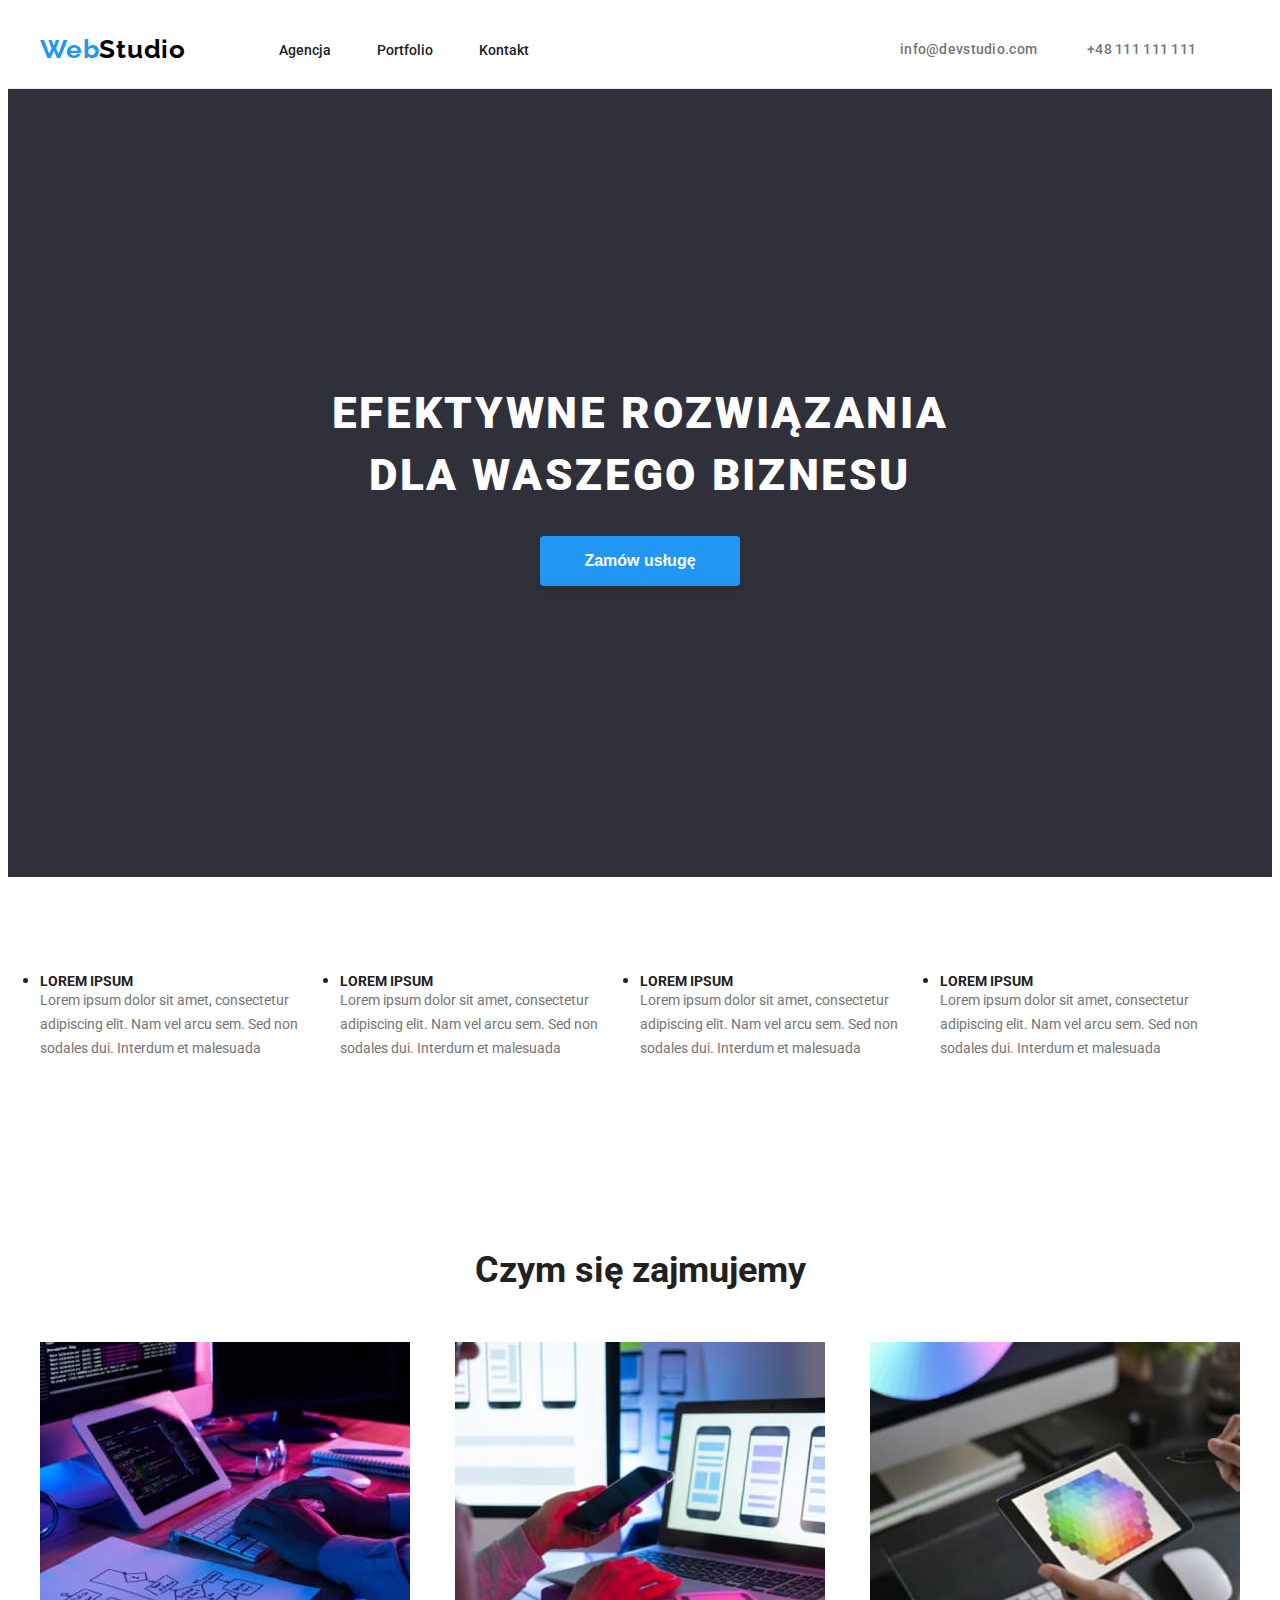
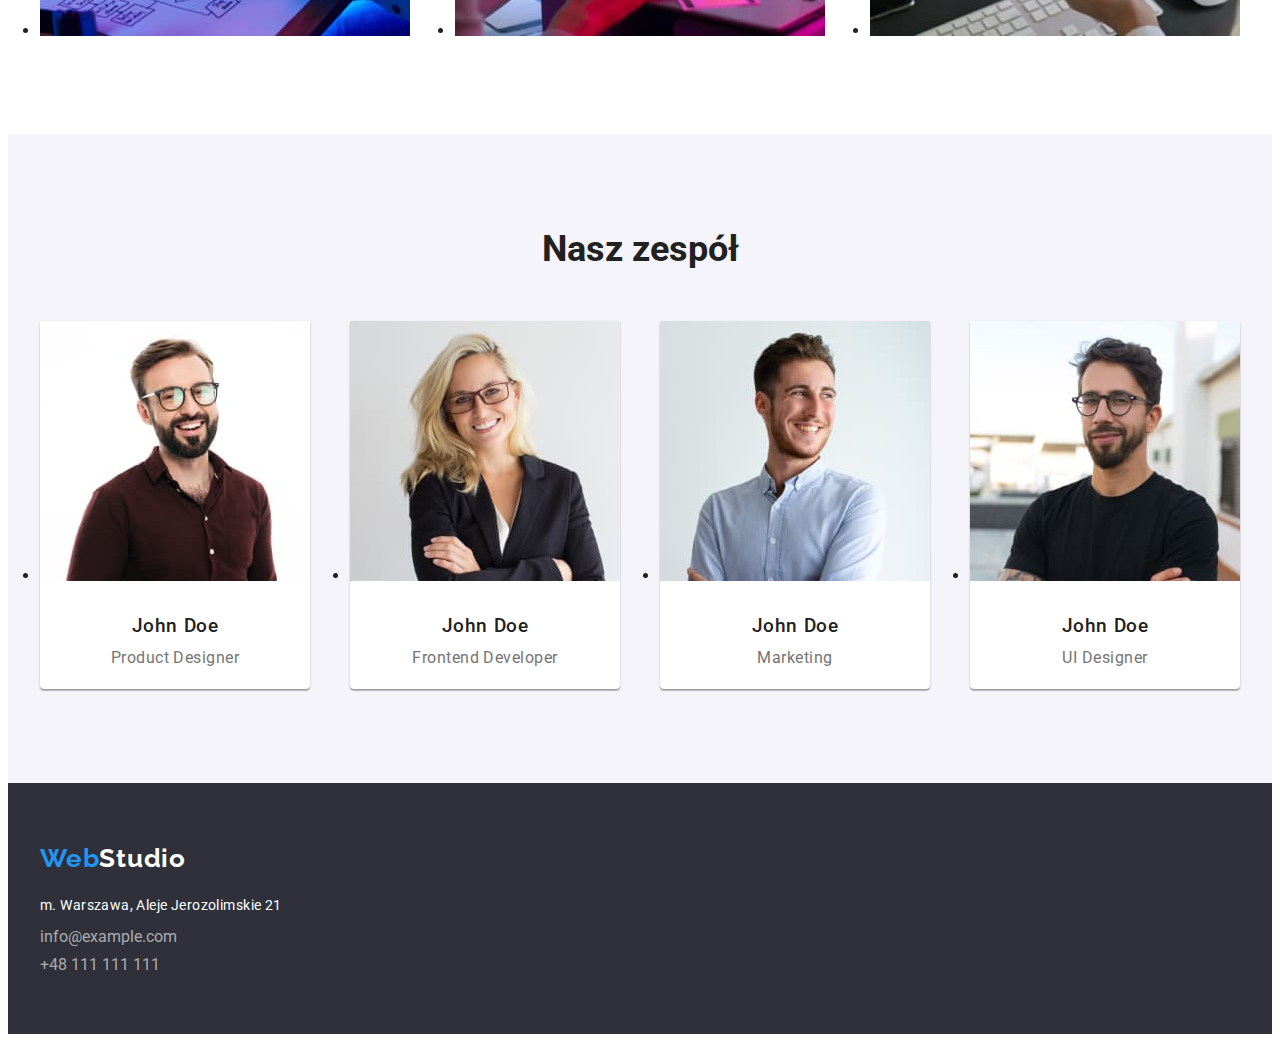
==== index.html @ feeacff3 "Changed class address in footer" ====
<!DOCTYPE html>
<html lang="pl">
  <head>
    <meta charset="utf-8" />
    <title>WebStudio</title>
    <link rel="stylesheet" href="./css/styles.css" type="text/css" />
    <link rel="preconnect" href="https://fonts.googleapis.com" />
    <link rel="preconnect" href="https://fonts.gstatic.com" crossorigin />
    <link
      href="https://fonts.googleapis.com/css2?family=Raleway:wght@700&family=Roboto:wght@400;500;700;900&display=swap"
      rel="stylesheet"
    />
    <link rel="stylesheet" href="node_modules/modern-normalize/modern-normalize.css">
  </head>
  <body>
    <header class="header">
      <div class="container">
        <nav class="nav">
          <a class="logo" href="index.html" title="Strona główna"
            ><span class="logo-color">Web</span>Studio</a
          >
          <ul class="nav-list">
            <li>
              <a class="nav-link" href="index.html">Agencja</a>
            </li>
            <li>
              <a class="nav-link" href="portfolio.html">Portfolio</a>
            </li>
            <li>
              <a class="nav-link" href="#">Kontakt</a>
            </li>
          </ul>
        </nav>
        <a class="contact-link mail" href="mailto:info@devstudio.com"
          >info@devstudio.com</a
        >
        <a class="contact-link phone" href="tel:48111111111">+48 111 111 111</a>
      </div>
    </header>
    <main class="main">
      <section class="section top-background">
        <div class="container">
          <h1 class="top-title">EFEKTYWNE ROZWIĄZANIA<br>DLA WASZEGO BIZNESU</h1>
          <button type="button" class="top-button">Zamów usługę</button>
        </div>
      </section>
      <section class="section content-list">
        <div class="container">
          <ul class= "box">
            <li>
              <h3 class="content-title">lorem ipsum</h3>
              <p class="content-text">
                Lorem ipsum dolor sit amet, consectetur adipiscing elit. Nam vel
                arcu sem. Sed non sodales dui. Interdum et malesuada
              </p>
            </li>
            <li>
              <h3 class="content-title">lorem ipsum</h3>
              <p class="content-text">
                Lorem ipsum dolor sit amet, consectetur adipiscing elit. Nam vel
                arcu sem. Sed non sodales dui. Interdum et malesuada
              </p>
            </li>
            <li>
              <h3 class="content-title">lorem ipsum</h3>
              <p class="content-text">
                Lorem ipsum dolor sit amet, consectetur adipiscing elit. Nam vel
                arcu sem. Sed non sodales dui. Interdum et malesuada
              </p>
            </li>
            <li>
              <h3 class="content-title">lorem ipsum</h3>
              <p class="content-text">
                Lorem ipsum dolor sit amet, consectetur adipiscing elit. Nam vel
                arcu sem. Sed non sodales dui. Interdum et malesuada
              </p>
            </li>
          </ul>
        </div>
      </section>
      <section class="section">
        <div class="container">
          <h2 class="section-title">Czym się zajmujemy</h2>
          <ul class="box">
            <li>
              <img
                src="images/keyboard.jpg"
                alt="picture shows hands typing on a keyboard"
                width="370px"
                height="294px"
              />
            </li>
            <li>
              <img
                src="images/notebook.jpg"
                alt="picture shows hand holding a mobile phone over laptop keyborad"
                width="370px"
                height="294px"
              />
            </li>
            <li>
              <img
                src="images/tablet.jpg"
                alt="hand holding a tablet over computer keyboard"
                width="370px"
                height="294px"
              />
            </li>
          </ul>
        </div>
      </section>
      <section class="section team-background">
        <div class="container">
          <h2 class="section-title">Nasz zespół</h2>
          <ul class="box">
            <li class="team-card">
              <figure>
                <img
                  src="images/product-designer.jpg"
                  alt="man in red shirt with glasses"
                  width="270px"
                  height="260px"
                />
                <figcaption>
                  <h3 class="team-title">John Doe</h3>
                  <span class="team-text">Product Designer</span>
                </figcaption>
              </figure>
            </li>
            <li class="team-card">
              <figure>
                <img
                  src="images/frontened-developer.jpg"
                  alt="woman with long blond hair with glasses"
                  width="270px"
                  height="260px"
                />
                <figcaption>
                  <h3 class="team-title">John Doe</h3>
                  <span class="team-text">Frontend Developer</span>
                </figcaption>
              </figure>
            </li>
            <li class="team-card">
              <figure>
                <img
                  src="images/marketing-specialist.jpg"
                  alt="man in blue shirt with short brown hair"
                  width="270px"
                  height="260px"
                />
                <figcaption>
                  <h3 class="team-title">John Doe</h3>
                  <span class="team-text">Marketing</span>
                </figcaption>
              </figure>
            </li>
            <li class="team-card">
              <figure>
                <img
                  src="images/ui-designer.jpg"
                  alt="man in black shirt with glasses"
                  width="270px"
                  height="260px"
                />
                <figcaption>
                  <h3 class="team-title">John Doe</h3>
                  <span class="team-text">UI Designer</span>
                </figcaption>
              </figure>
            </li>
          </ul>
        </div>
      </section>
    </main>
    <footer class="footer">
      <div class="container">
        <a class="logo" href="index.html" title="Strona główna"
          ><span class="logo-color">Web</span>Studio</a
        > 
      </div>
      <div class="container">
        <address class="address">
          <span class="footer-address"
            >m. Warszawa, Aleje Jerozolimskie 21</span>
          <a class="address-link" href="mailto:info@example.com"
            >info@example.com</a
          >
          <a class="address-link" href="tel:48111111111">+48 111 111 111</a>
        </div>
        </address>
    </footer>
  </body>
</html>
---- css/styles.css ----
/* TAG SELECTORS STYLES RESET */

p,
ul,
h1,
h2,
h3,
ul,
figure {
  margin: 0;
  padding: 0;
  border: 0;
  outline: 0;
}

ul {
  margin-left: 0;
  margin-right: 0;
}

main {
  text-align: center;
}

/* GENERAL SETTINGS*/

.container {
  max-width: 1200px;
  width: 100%;
  margin: 0 auto;
  padding: 0 15px;
}

.section {
  padding-bottom: 94px;
  padding-top: 94px;
}


/* MAIN COLORS-COMMON*/

:root {
  /* Text colors */
  --brand-color-black: #212121;
  --brand-color-grey: #757575;
  --brand-color-white: #fff;
  --brand-color-blue: #2196f3;
  /* Background colors */
  --brand-background-light: #f5f4fa;
  --brand-background-dark: #2f303a;
  --brand-background-white: var(--brand-color-white);
  --photo-backround-white: #eeeeee;
}


/* BODY-COMMON */

body {
  font-family: "Roboto", sans-serif;
  color: var(--brand-color-black);
}


/* HEADER-COMMON */

.header {
  color: var(--brand-background-white);
  border-bottom: 1px solid #ececec;
  height: 80px;
}

.header .container {
  display: flex;
  align-items: center;
}

.logo {
  font-family: "Raleway", sans-serif;
  font-weight: 700;
  font-size: 26px;
  line-height: 1.2;
  letter-spacing: 0.03em;
  text-decoration: none;
  color: #000;
  margin-right: 93px;
}

.logo-color {
  color: var(--brand-color-blue);
}

.nav {
  display: flex;
  align-items: center;
}

.nav-list {
  display: flex;
  align-items: center;
}

.nav-list li:not(:last-child) {
  margin-right: 46px;
}

.nav-list li {
  padding-top: 32px;
  padding-bottom: 32px;
}

.nav-link {
  text-decoration: none;
  font-size: 14px;
  font-weight: 500;
  line-height: 1.1;
  color: var(--brand-color-black);
}

.nav-link:is(:hover, :focus, :active) {
  color: var(--brand-color-blue);
}

.contact-link {
  font-size: 14px;
  line-height: 1.1;
  font-weight: 500;
  letter-spacing: 0.02em;
  color: var(--brand-color-grey);
  text-decoration: none;
}

.contact-link:is(:hover, :focus, :active) {
  color: var(--brand-color-blue);
}

.mail {
  margin-left: 371px;
}

.phone {
  margin-left: 50px;
}


/*INDEX.HTML*/

.section-title {
  font-size: 36px;
  line-height: 1.2;
  font-weight: 700;
  padding-bottom: 50px;
}


/* Section main*/

.main {
  align-items: center;
}

.box {
  display: flex;
  justify-content: space-between;
}

.top-background {
  background-color: var(--brand-background-dark);
  height:600px;
}

.top-title {
  color: var(--brand-color-white);
  font-weight: 900;
  font-size: 44px;
  line-height: 1.4;
  letter-spacing: 0.06em;
  text-transform: uppercase;
  padding-top: 200px;
  padding-bottom: 30px;
}

.top-button {
  color: var(--brand-color-white);
  background-color: var(--brand-color-blue);
  font-style: normal;
  font-weight: 700;
  font-size: 16px;
  line-height: 1.9;
  width: 200px;
  height: 50px;
  box-shadow: 0px 4px 4px rgba(0, 0, 0, 0.15);
  border-radius: 4px;
  cursor: pointer;
  border: none;
}

.top-button:is(:hover, :focus, :active) {
  color: var(--brand-color-blue);
  background-color: var(--brand-color-white);
}

/* Section content list*/

.content-title {
  font-weight: 700;
  font-size: 14px;
  line-height: 1.1;
  text-transform: uppercase;
}

.content-text {
  font-size: 14px;
  line-height: 1.7;
  color: var(--brand-color-grey);
}

.content-list {
  text-align: start;
}


/* Seion range of activities */

.secondary-title {
  color: var(--brand-color-black);
  font-weight: 700;
  font-size: 36px;
  line-height: 1.2;
}



/* Section team */

.team-background {
  background-color: var(--brand-background-light);
}

.team-card {
  background-color: var(--brand-color-white);
  box-shadow: 0px 1px 3px rgba(0, 0, 0, 0.12), 0px 1px 1px rgba(0, 0, 0, 0.14),
    0px 2px 1px rgba(0, 0, 0, 0.2);
  border-radius: 0px 0px 4px 4px;
  width: 270px;
  height: 368px;
}

.team-title {
  font-weight: 500;
  line-height: 1.2;
  letter-spacing: 0.03em;
  padding-top: 30px;
  padding-bottom: 10px;
}

.team-text {
  color: var(--brand-color-grey);
  line-height: 1.2;
  letter-spacing: 0.03em;
}


/* PORTFOLIO.HTML*/

/*GRID*/

:root {
  --gap: 30px;
  --element-in-row: 3;
}

.grid {
  display: flex;
  flex-wrap: wrap;
  gap: var(--gap);
  justify-items: center;
  align-items: center;
}

.grid-item {
  flex-basis: calc(100%- (var(--element-in-row)-1 * var(--gap))) /
    var(--element-in-row);
  border: 1px solid #eeeeee;
}

.filter-button {
  background-color: var(--brand-background-light);
  font-weight: 500;
  font-size: 16px;
  line-height: 1.6;
  height: 38px;
  letter-spacing: 0.03em;
  cursor: pointer;
  border: none;
  border-radius: 4px;
}

.filter-button:is(:hover, :focus, :active) {
  color: var(--brand-color-white);
  background-color: var(--brand-color-blue);
  box-shadow: 0px 3px 1px rgba(0, 0, 0, 0.1), 0px 1px 2px rgba(0, 0, 0, 0.08),
    0px 2px 2px rgba(0, 0, 0, 0.12);
}

.button-list {
  display: flex;
  column-gap: 8px;
  justify-content: center;
}

.menu {
  padding-bottom: 34px;
}

.photo-title {
  font-weight: 700;
  font-size: 18px;
  line-height: 2;
  letter-spacing: 0.06em;
}

.photo-description {
  font-size: 16px;
  line-height: 1.9;
  letter-spacing: 0.03em;
  color: var(--brand-color-grey);
}

.photo-border {
  border: var(--photo-backround-white);
}


/* FOOTER-COMMON*/

.footer {
  background-color: var(--brand-background-dark);
  align-items: center;
  padding-top: 60px;
  padding-bottom: 60px;
}

.footer .logo {
  color: var(--brand-color-white);
  
}

.footer-address {
  color: var(--brand-color-white);
  font-style: normal;
  font-size: 14px;
  line-height: 1.7;
  letter-spacing: 0.03em;
}

.footer .address-link {
  color: rgba(255, 255, 255, 0.6);
  text-decoration: none;
  font-style: normal;
}

.footer .address-link:is(:hover, :focus, :active) {
  color: var(--brand-color-blue);
}

.address {
  display: flex;
  flex-direction: column;
  row-gap: 9px;
  padding-top: 20px;
}
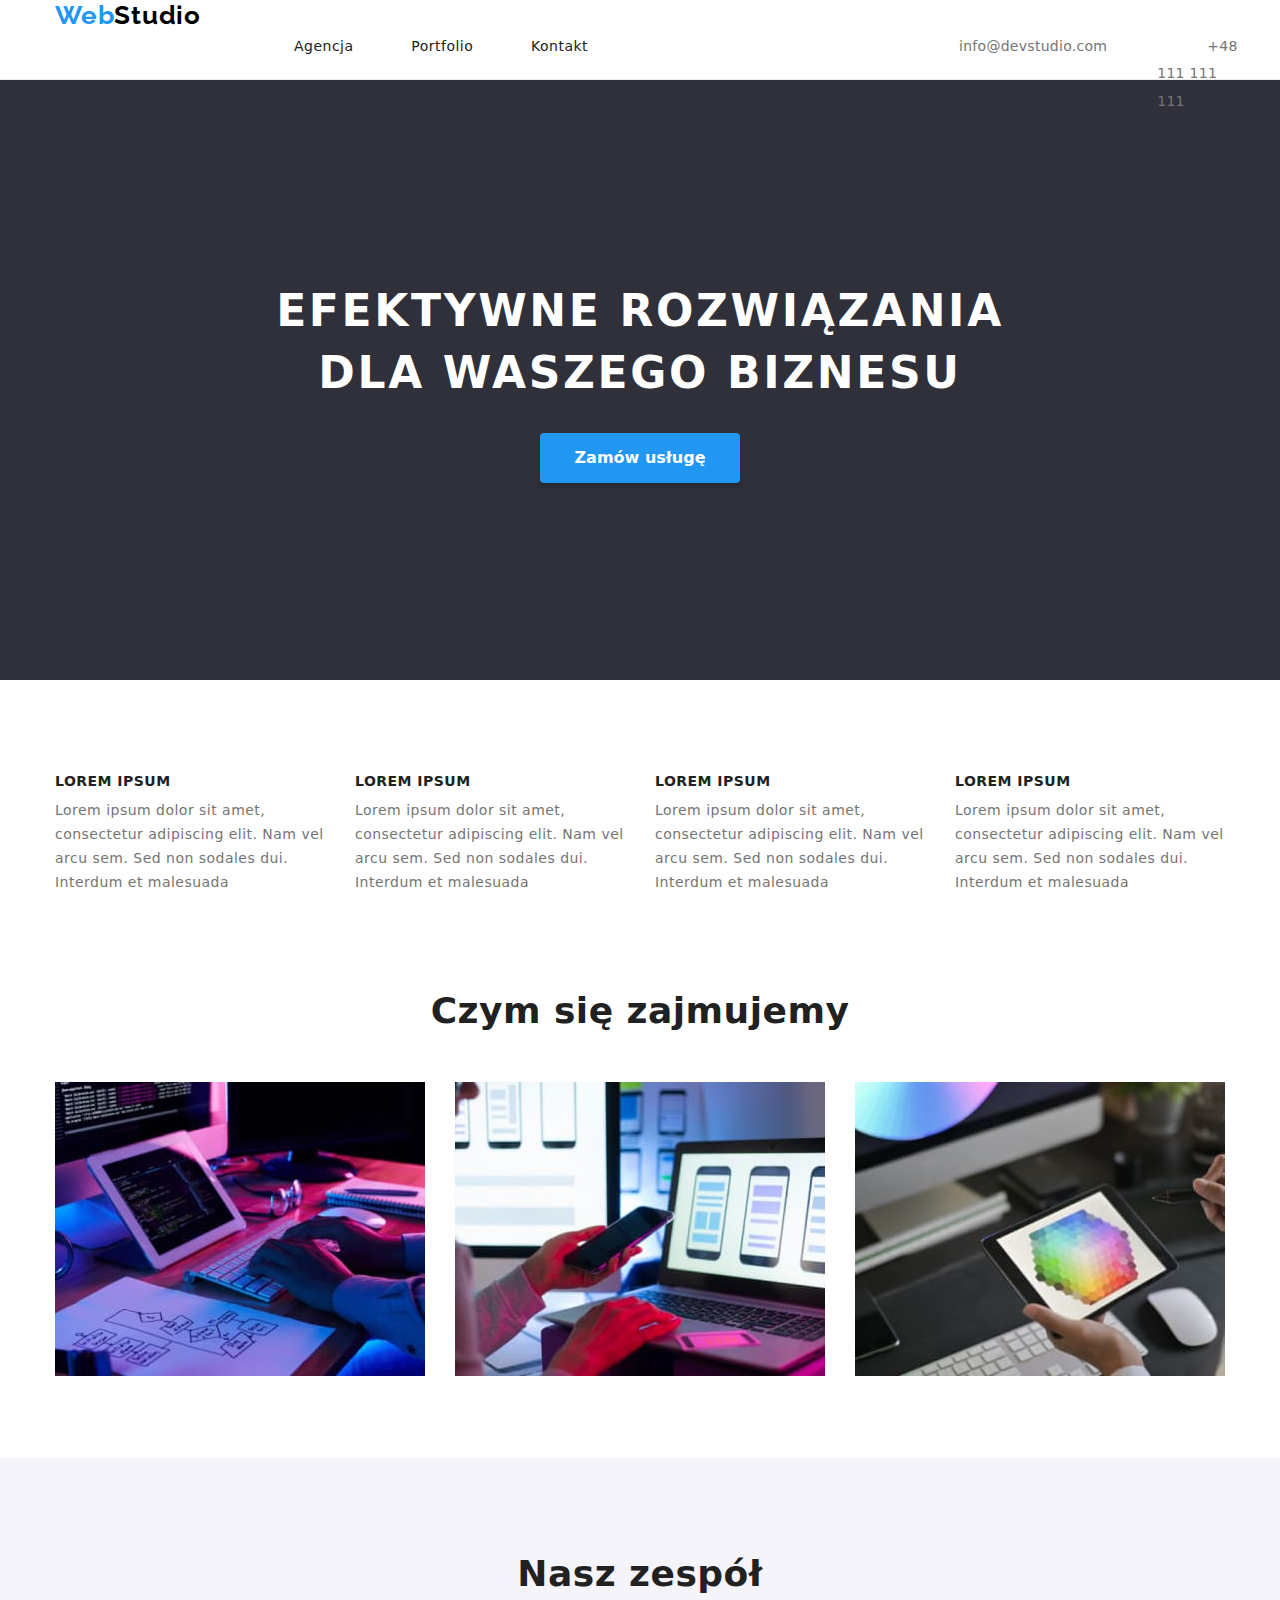
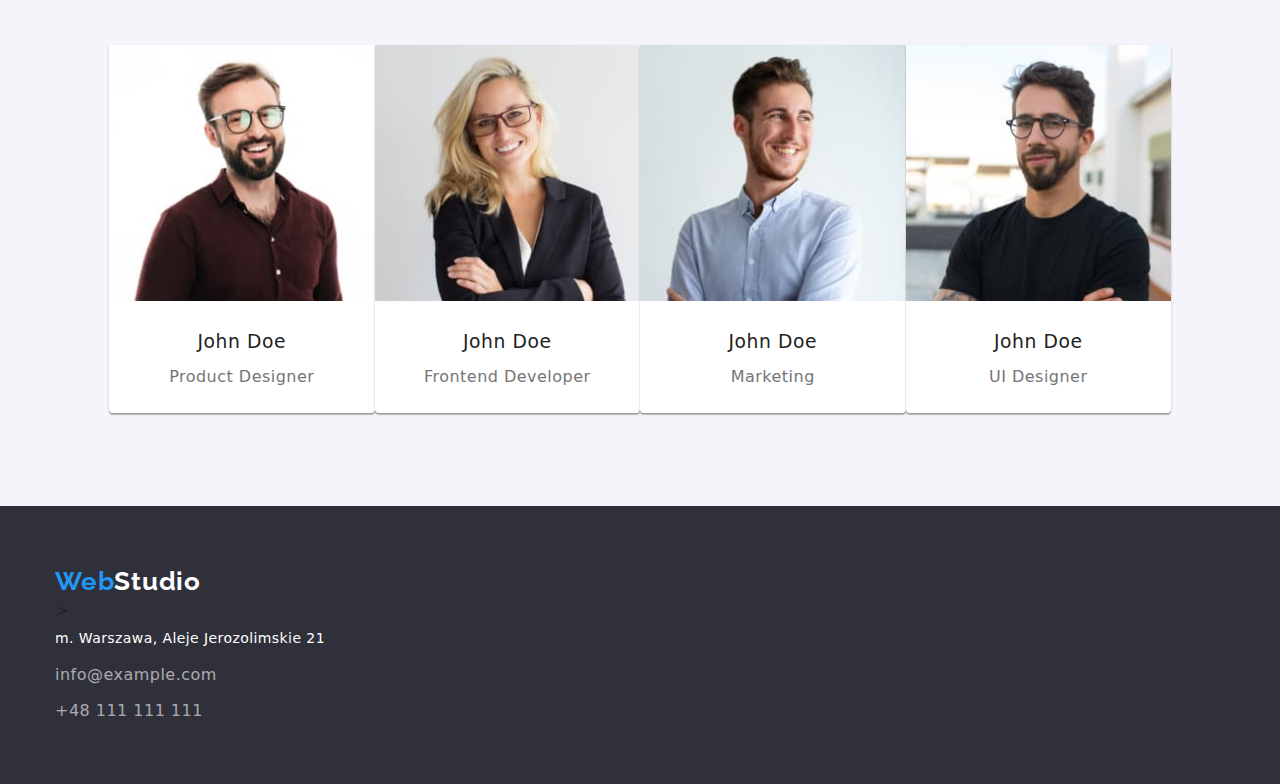
==== commit cca5bc2e: "Corrections" ====
--- a/index.html
+++ b/index.html
@@ -10,16 +10,16 @@
       href="https://fonts.googleapis.com/css2?family=Raleway:wght@700&family=Roboto:wght@400;500;700;900&display=swap"
       rel="stylesheet"
     />
-    <link rel="stylesheet" href="node_modules/modern-normalize/modern-normalize.css">
+    <link rel="stylesheet" href="https://cdnjs.cloudflare.com/ajax/libs/modern-normalize/1.1.0/modern-normalize.min.css">
   </head>
   <body>
     <header class="header">
-      <div class="container">
-        <nav class="nav">
+      <div class="container head">
           <a class="logo" href="index.html" title="Strona główna"
             ><span class="logo-color">Web</span>Studio</a
           >
-          <ul class="nav-list">
+          <nav class="nav">
+          <ul class="nav-list list">
             <li>
               <a class="nav-link" href="index.html">Agencja</a>
             </li>
@@ -30,14 +30,16 @@
               <a class="nav-link" href="#">Kontakt</a>
             </li>
           </ul>
-        </nav>
-        <a class="contact-link mail" href="mailto:info@devstudio.com"
-          >info@devstudio.com</a
+          </nav>
+          <ul class="contact-list list">
+        <li class="contact-item"><a class="contact-link mail" href="mailto:info@devstudio.com"
+          >info@devstudio.com</a></li
         >
-        <a class="contact-link phone" href="tel:48111111111">+48 111 111 111</a>
+        <li class="contact-item"><a class="contact-link phone" href="tel:48111111111">+48 111 111 111</a></li>
+      </ul>
       </div>
     </header>
-    <main class="main">
+    <main>
       <section class="section top-background">
         <div class="container">
           <h1 class="top-title">EFEKTYWNE ROZWIĄZANIA<br>DLA WASZEGO BIZNESU</h1>
@@ -46,7 +48,7 @@
       </section>
       <section class="section content-list">
         <div class="container">
-          <ul class= "box">
+          <ul class= "box list">
             <li>
               <h3 class="content-title">lorem ipsum</h3>
               <p class="content-text">
@@ -78,11 +80,11 @@
           </ul>
         </div>
       </section>
-      <section class="section">
+      <section class="section job">
         <div class="container">
           <h2 class="section-title">Czym się zajmujemy</h2>
-          <ul class="box">
-            <li>
+          <ul class="job-list list">
+            <li class="job-item">
               <img
                 src="images/keyboard.jpg"
                 alt="picture shows hands typing on a keyboard"
@@ -90,7 +92,7 @@
                 height="294px"
               />
             </li>
-            <li>
+            <li class="job-item">
               <img
                 src="images/notebook.jpg"
                 alt="picture shows hand holding a mobile phone over laptop keyborad"
@@ -98,7 +100,7 @@
                 height="294px"
               />
             </li>
-            <li>
+            <li class="job-item">
               <img
                 src="images/tablet.jpg"
                 alt="hand holding a tablet over computer keyboard"
@@ -112,10 +114,10 @@
       <section class="section team-background">
         <div class="container">
           <h2 class="section-title">Nasz zespół</h2>
-          <ul class="box">
+          <ul class="team-list list">
             <li class="team-card">
               <figure>
-                <img
+                <img class="team-img"
                   src="images/product-designer.jpg"
                   alt="man in red shirt with glasses"
                   width="270px"
@@ -129,7 +131,7 @@
             </li>
             <li class="team-card">
               <figure>
-                <img
+                <img class="team-img"
                   src="images/frontened-developer.jpg"
                   alt="woman with long blond hair with glasses"
                   width="270px"
@@ -143,7 +145,7 @@
             </li>
             <li class="team-card">
               <figure>
-                <img
+                <img class="team-img"
                   src="images/marketing-specialist.jpg"
                   alt="man in blue shirt with short brown hair"
                   width="270px"
@@ -157,7 +159,7 @@
             </li>
             <li class="team-card">
               <figure>
-                <img
+                <img class="team-img"
                   src="images/ui-designer.jpg"
                   alt="man in black shirt with glasses"
                   width="270px"
@@ -175,20 +177,19 @@
     </main>
     <footer class="footer">
       <div class="container">
-        <a class="logo" href="index.html" title="Strona główna"
-          ><span class="logo-color">Web</span>Studio</a
+        <a class="logo-footer" href="index.html" title="Strona główna"
+          ><span class="logo-color">Web</span>Studio</a>
         > 
+        <address class="footer-contact">
+          <ul class="footer-contact-list list">
+          <li class="footer-contact-item"><a class="footer-address"
+            >m. Warszawa, Aleje Jerozolimskie 21</a></li>
+          <li class="footer-contact-item"><a class="address-link" href="mailto:info@example.com">
+        info@example.com</a></li>
+          <li><a class="address-link" href="tel:48111111111">+48 111 111 111</a></li> 
+        </ul>
+        </address> 
       </div>
-      <div class="container">
-        <address class="address">
-          <span class="footer-address"
-            >m. Warszawa, Aleje Jerozolimskie 21</span>
-          <a class="address-link" href="mailto:info@example.com"
-            >info@example.com</a
-          >
-          <a class="address-link" href="tel:48111111111">+48 111 111 111</a>
-        </div>
-        </address>
     </footer>
   </body>
 </html>
--- a/css/styles.css
+++ b/css/styles.css
@@ -8,14 +8,11 @@
 ul,
 figure {
   margin: 0;
+}
+
+ul {
+  margin: 0;
   padding: 0;
-  border: 0;
-  outline: 0;
-}
-
-ul {
-  margin-left: 0;
-  margin-right: 0;
 }
 
 main {
@@ -32,10 +29,12 @@
 }
 
 .section {
-  padding-bottom: 94px;
-  padding-top: 94px;
-}
-
+  padding: 94px, 0;
+}
+
+.list {
+  list-style: none;
+}
 
 /* MAIN COLORS-COMMON*/
 
@@ -52,14 +51,14 @@
   --photo-backround-white: #eeeeee;
 }
 
-
 /* BODY-COMMON */
 
 body {
   font-family: "Roboto", sans-serif;
   color: var(--brand-color-black);
-}
-
+  line-height: 1.71;
+  letter-spacing: 0.03em;
+}
 
 /* HEADER-COMMON */
 
@@ -69,9 +68,8 @@
   height: 80px;
 }
 
-.header .container {
-  display: flex;
-  align-items: center;
+.head {
+  display: flex;
 }
 
 .logo {
@@ -89,23 +87,20 @@
   color: var(--brand-color-blue);
 }
 
-.nav {
-  display: flex;
-  align-items: center;
-}
-
-.nav-list {
-  display: flex;
-  align-items: center;
-}
-
-.nav-list li:not(:last-child) {
-  margin-right: 46px;
-}
-
-.nav-list li {
-  padding-top: 32px;
-  padding-bottom: 32px;
+.nav-list, 
+.contact-list {
+  display: flex;
+  padding: 32px 0;
+  }
+
+.nav-list{ 
+width:294px;
+justify-content: space-between;
+  }
+
+.contact-list {
+margin-left: auto;
+
 }
 
 .nav-link {
@@ -116,8 +111,23 @@
   color: var(--brand-color-black);
 }
 
-.nav-link:is(:hover, :focus, :active) {
+.nav-link:is(:hover, :focus,) {
   color: var(--brand-color-blue);
+}
+
+.contact-list {
+margin-left: auto;
+
+}
+
+.contact-item:not(:last-child) {
+    margin-right: 50px;
+}
+
+.nav-list,
+.contact-list  {
+  display: flex;
+  padding: 32px 0;
 }
 
 .contact-link {
@@ -129,7 +139,7 @@
   text-decoration: none;
 }
 
-.contact-link:is(:hover, :focus, :active) {
+.contact-link:is(:hover, :focus,) {
   color: var(--brand-color-blue);
 }
 
@@ -141,22 +151,16 @@
   margin-left: 50px;
 }
 
-
 /*INDEX.HTML*/
 
 .section-title {
   font-size: 36px;
   line-height: 1.2;
   font-weight: 700;
-  padding-bottom: 50px;
-}
-
+  margin-bottom: 50px;
+}
 
 /* Section main*/
-
-.main {
-  align-items: center;
-}
 
 .box {
   display: flex;
@@ -165,7 +169,8 @@
 
 .top-background {
   background-color: var(--brand-background-dark);
-  height:600px;
+  height: 600px;
+  padding:0 200px;
 }
 
 .top-title {
@@ -194,7 +199,7 @@
   border: none;
 }
 
-.top-button:is(:hover, :focus, :active) {
+.top-button:is(:hover, :focus) {
   color: var(--brand-color-blue);
   background-color: var(--brand-color-white);
 }
@@ -206,18 +211,37 @@
   font-size: 14px;
   line-height: 1.1;
   text-transform: uppercase;
+  margin-bottom: 10px;
 }
 
 .content-text {
   font-size: 14px;
   line-height: 1.7;
   color: var(--brand-color-grey);
+  width: 270px;
+  margin-right: 30px;
 }
 
 .content-list {
   text-align: start;
-}
-
+  padding:94px 0;
+  
+}
+
+.job {
+  padding: 0px;
+}
+
+.job-list {
+    display: flex;
+    justify-content: space-between;
+    margin-bottom: 82px;
+  }
+
+  .job-item {
+    display: flex;
+    column-gap: 30px;
+  }
 
 /* Seion range of activities */
 
@@ -228,12 +252,12 @@
   line-height: 1.2;
 }
 
-
-
 /* Section team */
 
 .team-background {
   background-color: var(--brand-background-light);
+  height: 648px; 
+  padding: 94px;
 }
 
 .team-card {
@@ -257,6 +281,20 @@
   color: var(--brand-color-grey);
   line-height: 1.2;
   letter-spacing: 0.03em;
+  font-size: 16px;
+  line-height: 19px;
+}
+
+.team-img {
+  display: block;
+  max-width: 100%;
+  height: auto;
+}
+
+.team-list {
+  display: flex;
+  justify-content: space-between;
+  text-align: center;
 }
 
 
@@ -295,7 +333,7 @@
   border-radius: 4px;
 }
 
-.filter-button:is(:hover, :focus, :active) {
+.filter-button:is(:hover, :focus,) {
   color: var(--brand-color-white);
   background-color: var(--brand-color-blue);
   box-shadow: 0px 3px 1px rgba(0, 0, 0, 0.1), 0px 1px 2px rgba(0, 0, 0, 0.08),
@@ -330,19 +368,11 @@
   border: var(--photo-backround-white);
 }
 
-
 /* FOOTER-COMMON*/
 
 .footer {
   background-color: var(--brand-background-dark);
-  align-items: center;
-  padding-top: 60px;
-  padding-bottom: 60px;
-}
-
-.footer .logo {
-  color: var(--brand-color-white);
-  
+  padding: 60px 0;
 }
 
 .footer-address {
@@ -359,13 +389,22 @@
   font-style: normal;
 }
 
-.footer .address-link:is(:hover, :focus, :active) {
+.footer .address-link:is(:hover, :focus, ) {
   color: var(--brand-color-blue);
 }
 
-.address {
-  display: flex;
-  flex-direction: column;
-  row-gap: 9px;
-  padding-top: 20px;
-}
+.logo-footer {
+  font-family: "Raleway", sans-serif;
+  font-weight: 700;
+  font-size: 26px;
+  line-height: 1.2;
+  letter-spacing: 0.03em;
+  text-decoration: none;
+  color: #ffffff;
+  margin-right: 93px;
+  display: block;
+}
+
+.footer-contact-item {
+  padding-bottom: 9px;
+}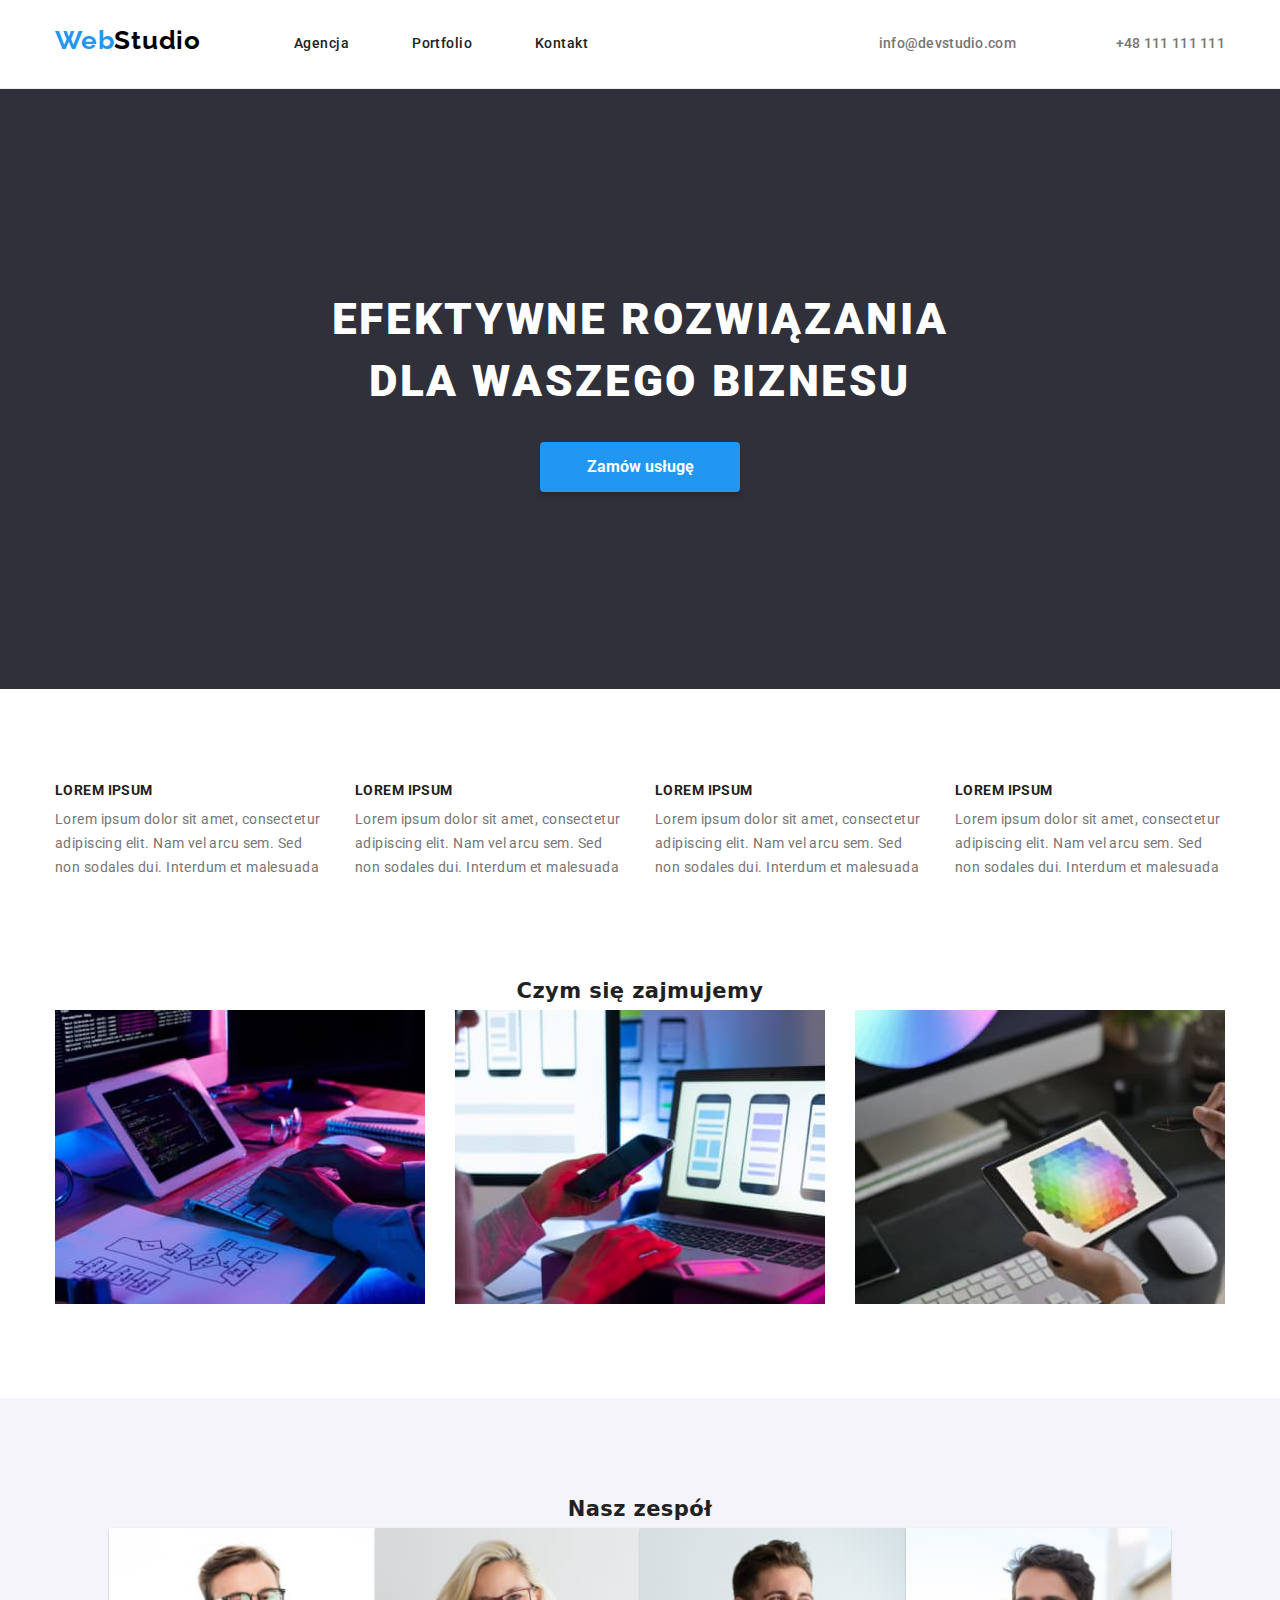
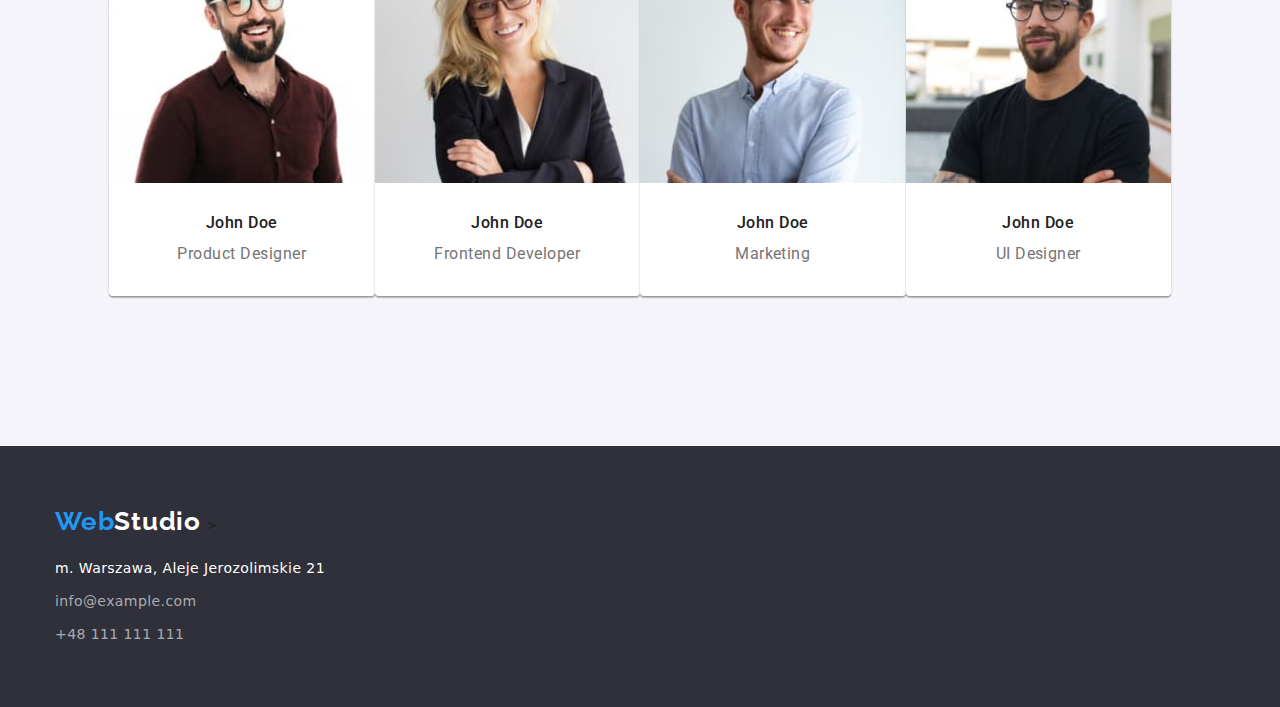
==== commit 69078c4c: "Corrections" ====
--- a/index.html
+++ b/index.html
@@ -10,15 +10,18 @@
       href="https://fonts.googleapis.com/css2?family=Raleway:wght@700&family=Roboto:wght@400;500;700;900&display=swap"
       rel="stylesheet"
     />
-    <link rel="stylesheet" href="https://cdnjs.cloudflare.com/ajax/libs/modern-normalize/1.1.0/modern-normalize.min.css">
+    <link
+      rel="stylesheet"
+      href="https://cdnjs.cloudflare.com/ajax/libs/modern-normalize/1.1.0/modern-normalize.min.css"
+    />
   </head>
   <body>
     <header class="header">
       <div class="container head">
-          <a class="logo" href="index.html" title="Strona główna"
-            ><span class="logo-color">Web</span>Studio</a
-          >
-          <nav class="nav">
+        <a class="logo" href="index.html" title="Strona główna"
+          ><span class="logo-color">Web</span>Studio</a
+        >
+        <nav class="nav">
           <ul class="nav-list list">
             <li>
               <a class="nav-link" href="index.html">Agencja</a>
@@ -30,25 +33,33 @@
               <a class="nav-link" href="#">Kontakt</a>
             </li>
           </ul>
-          </nav>
-          <ul class="contact-list list">
-        <li class="contact-item"><a class="contact-link mail" href="mailto:info@devstudio.com"
-          >info@devstudio.com</a></li
-        >
-        <li class="contact-item"><a class="contact-link phone" href="tel:48111111111">+48 111 111 111</a></li>
-      </ul>
+        </nav>
+        <ul class="contact-list list">
+          <li class="contact-item">
+            <a class="contact-link mail" href="mailto:info@devstudio.com"
+              >info@devstudio.com</a
+            >
+          </li>
+          <li class="contact-item">
+            <a class="contact-link phone" href="tel:48111111111"
+              >+48 111 111 111
+            </a>
+          </li>
+        </ul>
       </div>
     </header>
     <main>
       <section class="section top-background">
         <div class="container">
-          <h1 class="top-title">EFEKTYWNE ROZWIĄZANIA<br>DLA WASZEGO BIZNESU</h1>
+          <h1 class="top-title">
+            EFEKTYWNE ROZWIĄZANIA DLA WASZEGO BIZNESU
+          </h1>
           <button type="button" class="top-button">Zamów usługę</button>
         </div>
       </section>
       <section class="section content-list">
         <div class="container">
-          <ul class= "box list">
+          <ul class="box list">
             <li>
               <h3 class="content-title">lorem ipsum</h3>
               <p class="content-text">
@@ -117,7 +128,8 @@
           <ul class="team-list list">
             <li class="team-card">
               <figure>
-                <img class="team-img"
+                <img
+                  class="team-img"
                   src="images/product-designer.jpg"
                   alt="man in red shirt with glasses"
                   width="270px"
@@ -131,7 +143,8 @@
             </li>
             <li class="team-card">
               <figure>
-                <img class="team-img"
+                <img
+                  class="team-img"
                   src="images/frontened-developer.jpg"
                   alt="woman with long blond hair with glasses"
                   width="270px"
@@ -145,7 +158,8 @@
             </li>
             <li class="team-card">
               <figure>
-                <img class="team-img"
+                <img
+                  class="team-img"
                   src="images/marketing-specialist.jpg"
                   alt="man in blue shirt with short brown hair"
                   width="270px"
@@ -159,7 +173,8 @@
             </li>
             <li class="team-card">
               <figure>
-                <img class="team-img"
+                <img
+                  class="team-img"
                   src="images/ui-designer.jpg"
                   alt="man in black shirt with glasses"
                   width="270px"
@@ -178,17 +193,24 @@
     <footer class="footer">
       <div class="container">
         <a class="logo-footer" href="index.html" title="Strona główna"
-          ><span class="logo-color">Web</span>Studio</a>
-        > 
-        <address class="footer-contact">
-          <ul class="footer-contact-list list">
-          <li class="footer-contact-item"><a class="footer-address"
-            >m. Warszawa, Aleje Jerozolimskie 21</a></li>
-          <li class="footer-contact-item"><a class="address-link" href="mailto:info@example.com">
-        info@example.com</a></li>
-          <li><a class="address-link" href="tel:48111111111">+48 111 111 111</a></li> 
-        </ul>
-        </address> 
+          ><span class="logo-color">Web</span>Studio</a
+        >
+        >
+        <address>
+          <ul class="list">
+            <li class="footer-item">
+              <a class="footer-address">m. Warszawa, Aleje Jerozolimskie 21</a>
+            </li>
+            <li class="footer-item">
+              <a class="address-link" href="mailto:info@example.com">
+                info@example.com</a
+              >
+            </li>
+            <li>
+              <a class="address-link" href="tel:48111111111">+48 111 111 111</a>
+            </li>
+          </ul>
+        </address>
       </div>
     </footer>
   </body>
--- a/css/styles.css
+++ b/css/styles.css
@@ -39,6 +39,9 @@
 /* MAIN COLORS-COMMON*/
 
 :root {
+  /* Font */
+  --main-font: 'Roboto', sans-serif;
+  --secondary-font: 'Raleway', sans-serif;
   /* Text colors */
   --brand-color-black: #212121;
   --brand-color-grey: #757575;
@@ -54,18 +57,28 @@
 /* BODY-COMMON */
 
 body {
-  font-family: "Roboto", sans-serif;
+  font-family: var(--main-font);
   color: var(--brand-color-black);
   line-height: 1.71;
   letter-spacing: 0.03em;
+  font-size: 14px;
 }
 
 /* HEADER-COMMON */
+
+.secion-title {
+  font-family: var(--main-font);
+  font-weight: 700;
+  font-size: 36px;
+  line-height: 1.16;
+  letter-spacing: 0.03em;
+  text-align: center;
+}
+
 
 .header {
   color: var(--brand-background-white);
   border-bottom: 1px solid #ececec;
-  height: 80px;
 }
 
 .head {
@@ -73,7 +86,7 @@
 }
 
 .logo {
-  font-family: "Raleway", sans-serif;
+  font-family:var(--secondary-font);
   font-weight: 700;
   font-size: 26px;
   line-height: 1.2;
@@ -81,6 +94,7 @@
   text-decoration: none;
   color: #000;
   margin-right: 93px;
+  padding: 25px 0;
 }
 
 .logo-color {
@@ -96,33 +110,29 @@
 .nav-list{ 
 width:294px;
 justify-content: space-between;
+gap:46px;
   }
 
 .contact-list {
 margin-left: auto;
+gap:50px;
 
 }
 
 .nav-link {
+  font-family: var(--main-font);
+  color: var(--brand-color-black);
   text-decoration: none;
   font-size: 14px;
   font-weight: 500;
   line-height: 1.1;
-  color: var(--brand-color-black);
+  padding: 32px 0;
 }
 
 .nav-link:is(:hover, :focus,) {
   color: var(--brand-color-blue);
 }
 
-.contact-list {
-margin-left: auto;
-
-}
-
-.contact-item:not(:last-child) {
-    margin-right: 50px;
-}
 
 .nav-list,
 .contact-list  {
@@ -131,11 +141,13 @@
 }
 
 .contact-link {
+  font-family: var(--main-font);
+  color: var(--brand-color-grey);
+  padding: 32px 0;
   font-size: 14px;
   line-height: 1.1;
   font-weight: 500;
   letter-spacing: 0.02em;
-  color: var(--brand-color-grey);
   text-decoration: none;
 }
 
@@ -143,22 +155,12 @@
   color: var(--brand-color-blue);
 }
 
-.mail {
-  margin-left: 371px;
-}
-
 .phone {
   margin-left: 50px;
 }
 
 /*INDEX.HTML*/
 
-.section-title {
-  font-size: 36px;
-  line-height: 1.2;
-  font-weight: 700;
-  margin-bottom: 50px;
-}
 
 /* Section main*/
 
@@ -170,21 +172,26 @@
 .top-background {
   background-color: var(--brand-background-dark);
   height: 600px;
-  padding:0 200px;
+  padding:200px 0;
+  text-align: center;
+  
 }
 
 .top-title {
+  font-family: var(--main-font);
+  width: 696px;
   color: var(--brand-color-white);
   font-weight: 900;
   font-size: 44px;
   line-height: 1.4;
   letter-spacing: 0.06em;
   text-transform: uppercase;
-  padding-top: 200px;
-  padding-bottom: 30px;
+  margin: 0px auto;
+  margin-bottom: 30px;
 }
 
 .top-button {
+  font-family: var(--main-font);
   color: var(--brand-color-white);
   background-color: var(--brand-color-blue);
   font-style: normal;
@@ -197,6 +204,8 @@
   border-radius: 4px;
   cursor: pointer;
   border: none;
+  padding: 10px 42px;
+  border-radius: 4px;
 }
 
 .top-button:is(:hover, :focus) {
@@ -207,6 +216,7 @@
 /* Section content list*/
 
 .content-title {
+  font-family: var(--main-font);
   font-weight: 700;
   font-size: 14px;
   line-height: 1.1;
@@ -215,6 +225,7 @@
 }
 
 .content-text {
+  font-family: var(--main-font);
   font-size: 14px;
   line-height: 1.7;
   color: var(--brand-color-grey);
@@ -235,22 +246,13 @@
 .job-list {
     display: flex;
     justify-content: space-between;
-    margin-bottom: 82px;
+    margin-bottom: 94px;
   }
 
   .job-item {
     display: flex;
     column-gap: 30px;
   }
-
-/* Seion range of activities */
-
-.secondary-title {
-  color: var(--brand-color-black);
-  font-weight: 700;
-  font-size: 36px;
-  line-height: 1.2;
-}
 
 /* Section team */
 
@@ -270,6 +272,8 @@
 }
 
 .team-title {
+  font-family: var(--main-font);
+  color:var(--brand-color-black);
   font-weight: 500;
   line-height: 1.2;
   letter-spacing: 0.03em;
@@ -278,6 +282,7 @@
 }
 
 .team-text {
+  font-family: var(--main-font);
   color: var(--brand-color-grey);
   line-height: 1.2;
   letter-spacing: 0.03em;
@@ -394,17 +399,24 @@
 }
 
 .logo-footer {
-  font-family: "Raleway", sans-serif;
+  font-family: var(--secondary-font);
   font-weight: 700;
   font-size: 26px;
   line-height: 1.2;
   letter-spacing: 0.03em;
   text-decoration: none;
   color: #ffffff;
-  margin-right: 93px;
   display: block;
-}
-
-.footer-contact-item {
-  padding-bottom: 9px;
-}+  padding-bottom: 20px;
+  display: inline-block;
+}
+
+.nav-list{ 
+width:294px;
+justify-content: space-between;
+gap:46px;
+  }
+
+.footer-item {
+padding-bottom: 9px;
+  }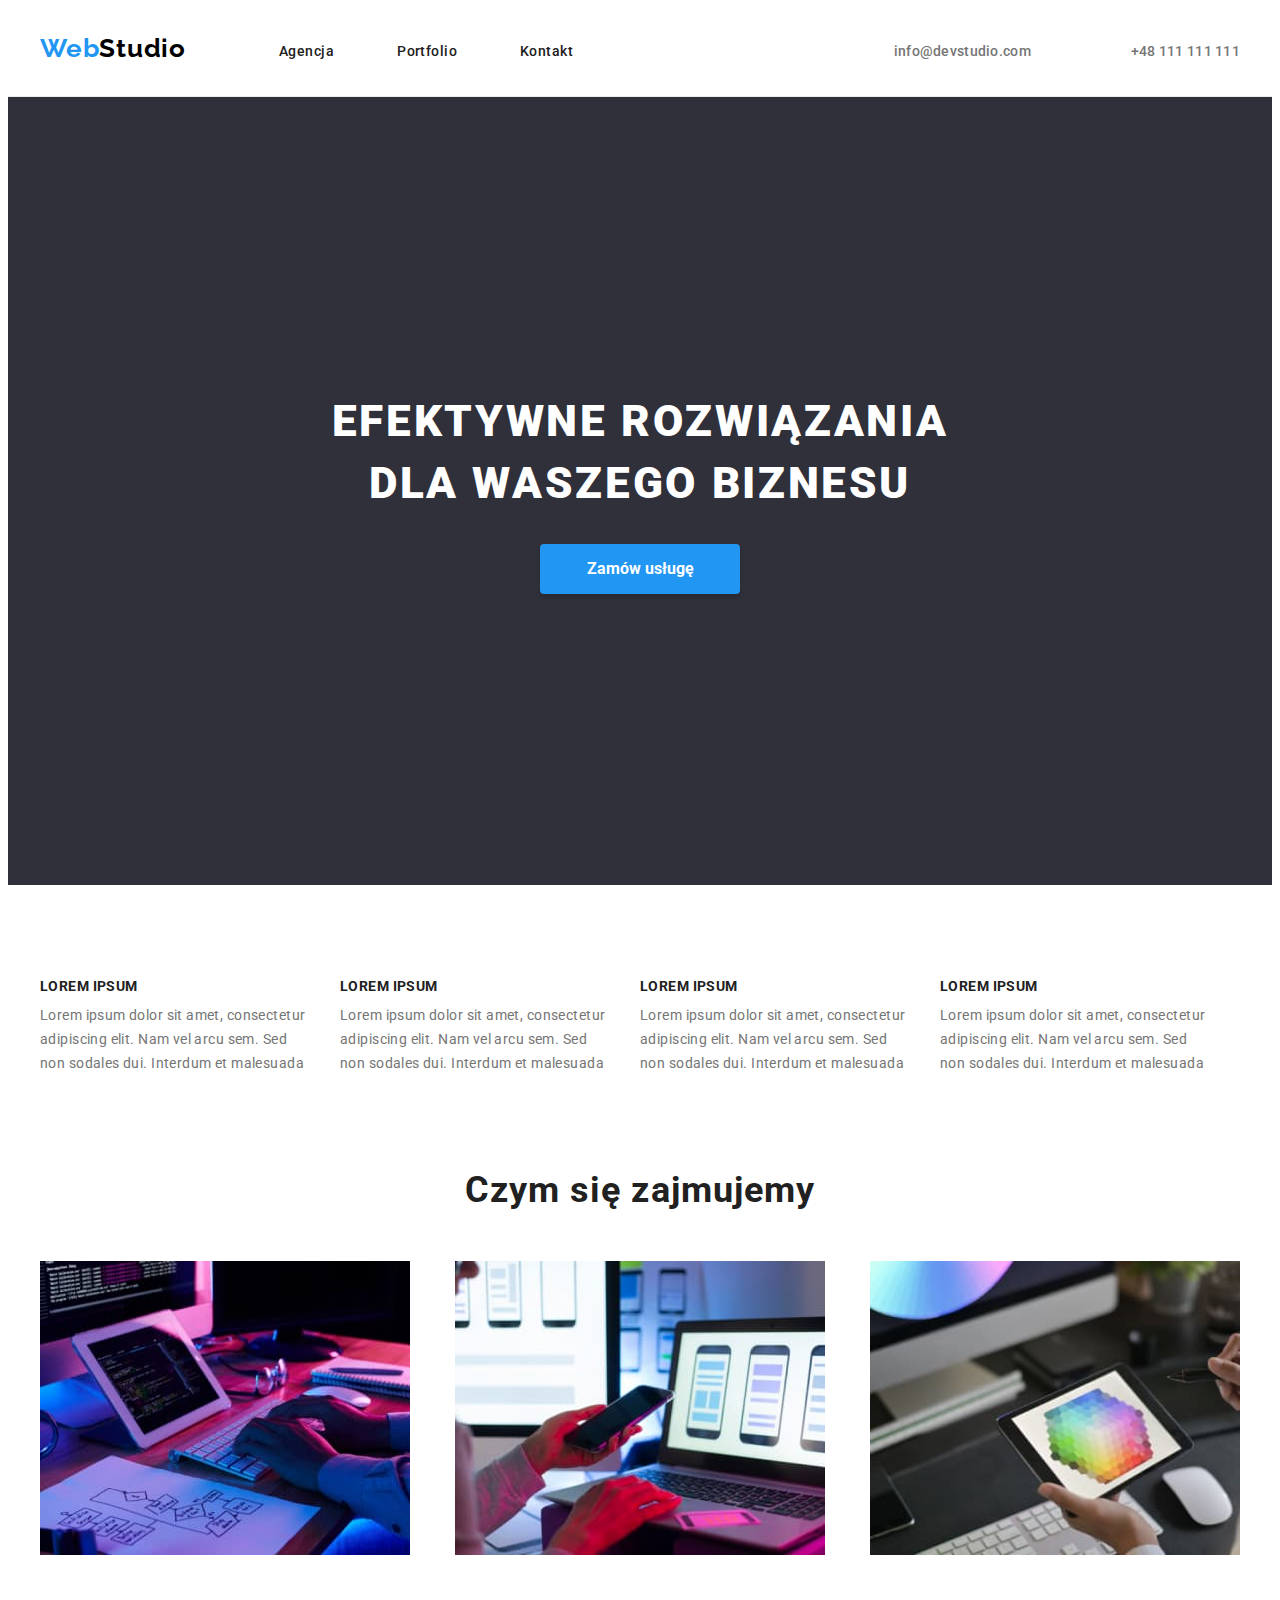
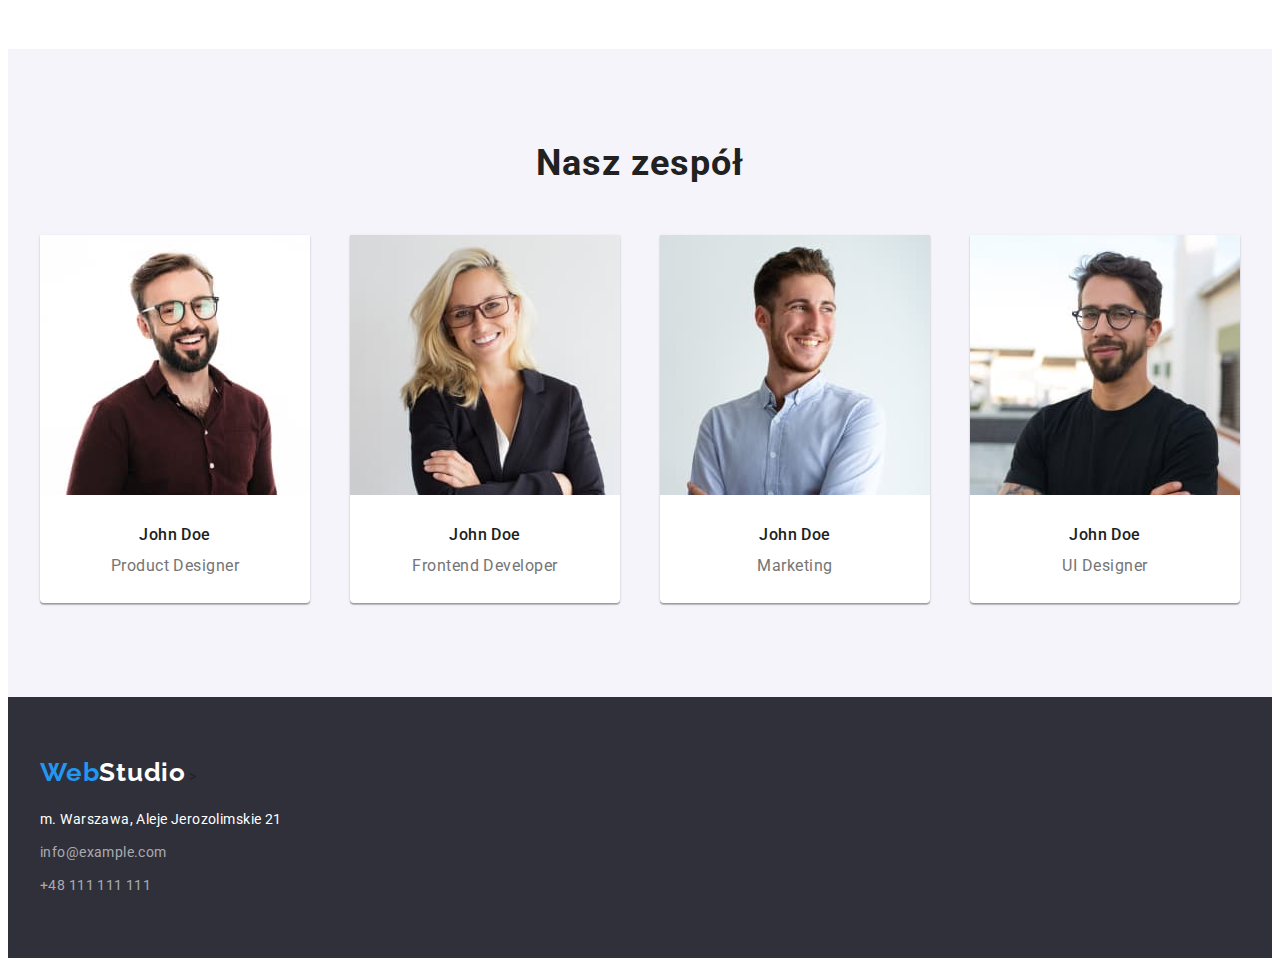
==== commit 030f4238: "Corrections in portfolio.html" ====
--- a/index.html
+++ b/index.html
@@ -10,10 +10,7 @@
       href="https://fonts.googleapis.com/css2?family=Raleway:wght@700&family=Roboto:wght@400;500;700;900&display=swap"
       rel="stylesheet"
     />
-    <link
-      rel="stylesheet"
-      href="https://cdnjs.cloudflare.com/ajax/libs/modern-normalize/1.1.0/modern-normalize.min.css"
-    />
+    <link rel="stylesheet" href="node_modules/modern-normalize/modern-normalize.css">
   </head>
   <body>
     <header class="header">
@@ -50,7 +47,7 @@
     </header>
     <main>
       <section class="section top-background">
-        <div class="container">
+        <div class="container title">
           <h1 class="top-title">
             EFEKTYWNE ROZWIĄZANIA DLA WASZEGO BIZNESU
           </h1>
@@ -93,7 +90,7 @@
       </section>
       <section class="section job">
         <div class="container">
-          <h2 class="section-title">Czym się zajmujemy</h2>
+          <h2 class="secondary-title">Czym się zajmujemy</h2>
           <ul class="job-list list">
             <li class="job-item">
               <img
@@ -124,7 +121,7 @@
       </section>
       <section class="section team-background">
         <div class="container">
-          <h2 class="section-title">Nasz zespół</h2>
+          <h2 class="secondary-title">Nasz zespół</h2>
           <ul class="team-list list">
             <li class="team-card">
               <figure>
--- a/css/styles.css
+++ b/css/styles.css
@@ -29,7 +29,8 @@
 }
 
 .section {
-  padding: 94px, 0;
+  padding-top: 94px;
+  padding-bottom: 94px;
 }
 
 .list {
@@ -40,8 +41,8 @@
 
 :root {
   /* Font */
-  --main-font: 'Roboto', sans-serif;
-  --secondary-font: 'Raleway', sans-serif;
+  --main-font: "Roboto", sans-serif;
+  --secondary-font: "Raleway", sans-serif;
   /* Text colors */
   --brand-color-black: #212121;
   --brand-color-grey: #757575;
@@ -75,7 +76,6 @@
   text-align: center;
 }
 
-
 .header {
   color: var(--brand-background-white);
   border-bottom: 1px solid #ececec;
@@ -86,7 +86,7 @@
 }
 
 .logo {
-  font-family:var(--secondary-font);
+  font-family: var(--secondary-font);
   font-weight: 700;
   font-size: 26px;
   line-height: 1.2;
@@ -101,22 +101,21 @@
   color: var(--brand-color-blue);
 }
 
-.nav-list, 
+.nav-list,
 .contact-list {
   display: flex;
   padding: 32px 0;
-  }
-
-.nav-list{ 
-width:294px;
-justify-content: space-between;
-gap:46px;
-  }
+}
+
+.nav-list {
+  width: 294px;
+  justify-content: space-between;
+  gap: 46px;
+}
 
 .contact-list {
-margin-left: auto;
-gap:50px;
-
+  margin-left: auto;
+  gap: 50px;
 }
 
 .nav-link {
@@ -129,13 +128,12 @@
   padding: 32px 0;
 }
 
-.nav-link:is(:hover, :focus,) {
+.nav-link:is(:hover, :focus, ) {
   color: var(--brand-color-blue);
 }
 
-
 .nav-list,
-.contact-list  {
+.contact-list {
   display: flex;
   padding: 32px 0;
 }
@@ -151,7 +149,7 @@
   text-decoration: none;
 }
 
-.contact-link:is(:hover, :focus,) {
+.contact-link:is(:hover, :focus, ) {
   color: var(--brand-color-blue);
 }
 
@@ -160,7 +158,6 @@
 }
 
 /*INDEX.HTML*/
-
 
 /* Section main*/
 
@@ -172,9 +169,7 @@
 .top-background {
   background-color: var(--brand-background-dark);
   height: 600px;
-  padding:200px 0;
   text-align: center;
-  
 }
 
 .top-title {
@@ -189,7 +184,10 @@
   margin: 0px auto;
   margin-bottom: 30px;
 }
-
+.title { 
+  padding-top: 200px;
+  padding-bottom:200px;
+}
 .top-button {
   font-family: var(--main-font);
   color: var(--brand-color-white);
@@ -213,6 +211,17 @@
   background-color: var(--brand-color-white);
 }
 
+.secondary-title {
+  font-family: var(--main-font);
+  color: var(--brand-color-black);
+  font-weight: 700;
+  font-size: 36px;
+  line-height: 1.16;
+  text-align: center;
+  letter-spacing: 0.03em;
+  margin-bottom: 50px;
+}
+
 /* Section content list*/
 
 .content-title {
@@ -235,8 +244,10 @@
 
 .content-list {
   text-align: start;
-  padding:94px 0;
-  
+  gap: 30px;
+  flex-wrap: wrap;
+  padding-top: 94px;
+  padding-bottom: 94px;
 }
 
 .job {
@@ -244,22 +255,20 @@
 }
 
 .job-list {
-    display: flex;
-    justify-content: space-between;
-    margin-bottom: 94px;
-  }
-
-  .job-item {
-    display: flex;
-    column-gap: 30px;
-  }
+  display: flex;
+  justify-content: space-between;
+  margin-bottom: 94px;
+}
+
+.job-item {
+  display: flex;
+  column-gap: 30px;
+}
 
 /* Section team */
 
 .team-background {
   background-color: var(--brand-background-light);
-  height: 648px; 
-  padding: 94px;
 }
 
 .team-card {
@@ -269,11 +278,12 @@
   border-radius: 0px 0px 4px 4px;
   width: 270px;
   height: 368px;
+  
 }
 
 .team-title {
   font-family: var(--main-font);
-  color:var(--brand-color-black);
+  color: var(--brand-color-black);
   font-weight: 500;
   line-height: 1.2;
   letter-spacing: 0.03em;
@@ -302,7 +312,6 @@
   text-align: center;
 }
 
-
 /* PORTFOLIO.HTML*/
 
 /*GRID*/
@@ -323,22 +332,26 @@
 .grid-item {
   flex-basis: calc(100%- (var(--element-in-row)-1 * var(--gap))) /
     var(--element-in-row);
-  border: 1px solid #eeeeee;
 }
 
 .filter-button {
+  padding: 6px 22px;
+  border-radius: 4px;
+
+  font-family: var(--main-font);
   background-color: var(--brand-background-light);
   font-weight: 500;
   font-size: 16px;
   line-height: 1.6;
-  height: 38px;
+
   letter-spacing: 0.03em;
   cursor: pointer;
   border: none;
+  outline: none;
   border-radius: 4px;
 }
 
-.filter-button:is(:hover, :focus,) {
+.filter-button:is(:hover, :focus, ) {
   color: var(--brand-color-white);
   background-color: var(--brand-color-blue);
   box-shadow: 0px 3px 1px rgba(0, 0, 0, 0.1), 0px 1px 2px rgba(0, 0, 0, 0.08),
@@ -346,16 +359,15 @@
 }
 
 .button-list {
+  flex-wrap: wrap;
   display: flex;
   column-gap: 8px;
   justify-content: center;
-}
-
-.menu {
-  padding-bottom: 34px;
+  padding-bottom: 50px;
 }
 
 .photo-title {
+  font-family: var(--main-font);
   font-weight: 700;
   font-size: 18px;
   line-height: 2;
@@ -363,14 +375,31 @@
 }
 
 .photo-description {
+  font-family: var(--main-font);
   font-size: 16px;
   line-height: 1.9;
   letter-spacing: 0.03em;
   color: var(--brand-color-grey);
 }
 
+.no-gap {
+  display: block;
+}
+
 .photo-border {
-  border: var(--photo-backround-white);
+  background-color: var(--brand-background-white);
+  border: 1px solid #eeeeee;
+  padding-left: 24px;
+  padding-right: 24px;
+  padding-top: 20px;
+  padding-bottom: 20px;
+}
+
+.photos {
+  display: flex;
+  flex-wrap: wrap;
+  margin-right: -15px;
+  margin-left: -15px;
 }
 
 /* FOOTER-COMMON*/
@@ -411,12 +440,12 @@
   display: inline-block;
 }
 
-.nav-list{ 
-width:294px;
-justify-content: space-between;
-gap:46px;
-  }
+.nav-list {
+  width: 294px;
+  justify-content: space-between;
+  gap: 46px;
+}
 
 .footer-item {
-padding-bottom: 9px;
-  }+  padding-bottom: 9px;
+}
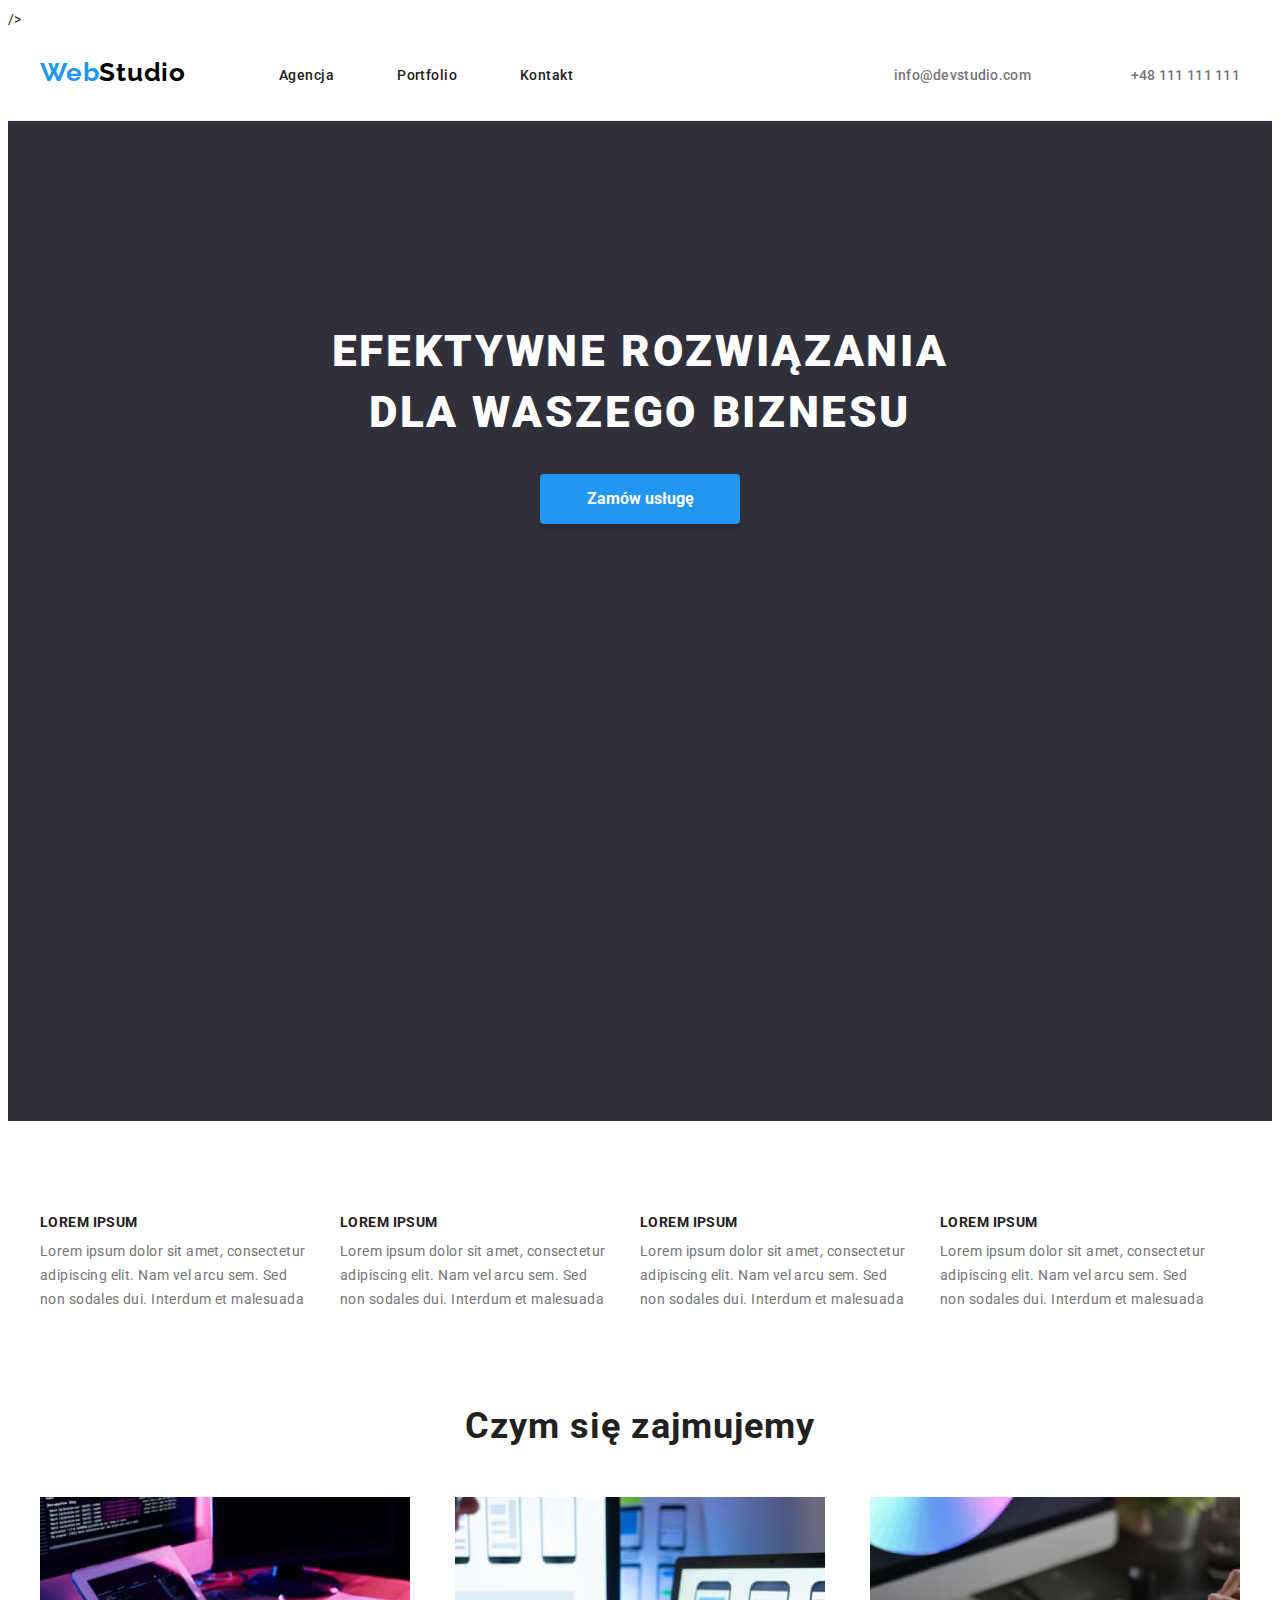
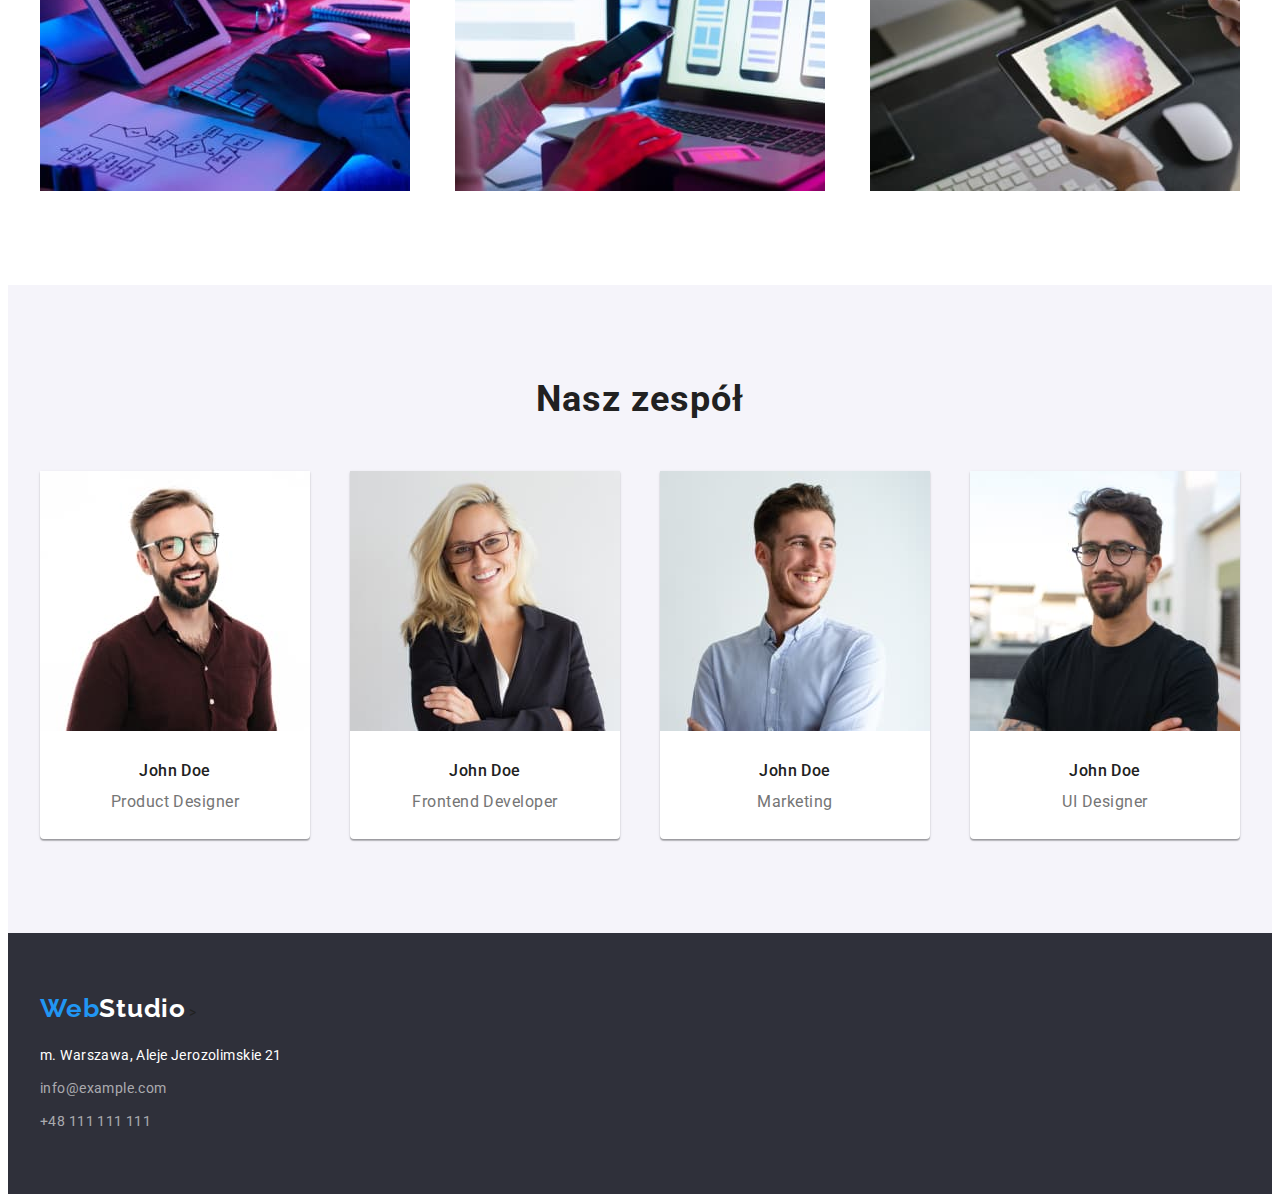
==== commit 894eb434: "Added padding in top-backround" ====
--- a/index.html
+++ b/index.html
@@ -6,12 +6,12 @@
     <link rel="stylesheet" href="./css/styles.css" type="text/css" />
     <link rel="preconnect" href="https://fonts.googleapis.com" />
     <link rel="preconnect" href="https://fonts.gstatic.com" crossorigin />
+    <link rel="stylesheet" href="https://cdnjs.cloudflare.com/ajax/libs/modern-normalize/1.1.0/modern-normalize.min.css" integrity="sha512-wpPYUAdjBVSE4KJnH1VR1HeZfpl1ub8YT/NKx4PuQ5NmX2tKuGu6U/JRp5y+Y8XG2tV+wKQpNHVUX03MfMFn9Q==" crossorigin="anonymous" referrerpolicy="no-referrer" />
+    />
     <link
       href="https://fonts.googleapis.com/css2?family=Raleway:wght@700&family=Roboto:wght@400;500;700;900&display=swap"
-      rel="stylesheet"
-    />
-    <link rel="stylesheet" href="node_modules/modern-normalize/modern-normalize.css">
-  </head>
+      rel="stylesheet"/>
+      <link rel="stylesheet" href="./css/styles.css">
   <body>
     <header class="header">
       <div class="container head">
--- a/css/styles.css
+++ b/css/styles.css
@@ -40,6 +40,8 @@
 /* MAIN COLORS-COMMON*/
 
 :root {
+  /* Grid */
+    --element-in-row: 3;
   /* Font */
   --main-font: "Roboto", sans-serif;
   --secondary-font: "Raleway", sans-serif;
@@ -169,7 +171,9 @@
 .top-background {
   background-color: var(--brand-background-dark);
   height: 600px;
-  text-align: center;
+  padding-top: 200px;
+  padding-bottom: 200px;
+  
 }
 
 .top-title {
@@ -184,10 +188,7 @@
   margin: 0px auto;
   margin-bottom: 30px;
 }
-.title { 
-  padding-top: 200px;
-  padding-bottom:200px;
-}
+
 .top-button {
   font-family: var(--main-font);
   color: var(--brand-color-white);
@@ -204,6 +205,7 @@
   border: none;
   padding: 10px 42px;
   border-radius: 4px;
+
 }
 
 .top-button:is(:hover, :focus) {
@@ -317,7 +319,6 @@
 /*GRID*/
 
 :root {
-  --gap: 30px;
   --element-in-row: 3;
 }
 
@@ -327,12 +328,17 @@
   gap: var(--gap);
   justify-items: center;
   align-items: center;
+  gap: 30px;
 }
 
 .grid-item {
   flex-basis: calc(100%- (var(--element-in-row)-1 * var(--gap))) /
     var(--element-in-row);
 }
+
+
+
+
 
 .filter-button {
   padding: 6px 22px;
@@ -391,8 +397,9 @@
   border: 1px solid #eeeeee;
   padding-left: 24px;
   padding-right: 24px;
-  padding-top: 20px;
   padding-bottom: 20px;
+  padding-top:20px;
+  text-align:start;
 }
 
 .photos {
--- a/css/styles.css
+++ b/css/styles.css
@@ -40,6 +40,8 @@
 /* MAIN COLORS-COMMON*/
 
 :root {
+  /* Grid */
+    --element-in-row: 3;
   /* Font */
   --main-font: "Roboto", sans-serif;
   --secondary-font: "Raleway", sans-serif;
@@ -169,7 +171,9 @@
 .top-background {
   background-color: var(--brand-background-dark);
   height: 600px;
-  text-align: center;
+  padding-top: 200px;
+  padding-bottom: 200px;
+  
 }
 
 .top-title {
@@ -184,10 +188,7 @@
   margin: 0px auto;
   margin-bottom: 30px;
 }
-.title { 
-  padding-top: 200px;
-  padding-bottom:200px;
-}
+
 .top-button {
   font-family: var(--main-font);
   color: var(--brand-color-white);
@@ -204,6 +205,7 @@
   border: none;
   padding: 10px 42px;
   border-radius: 4px;
+
 }
 
 .top-button:is(:hover, :focus) {
@@ -317,7 +319,6 @@
 /*GRID*/
 
 :root {
-  --gap: 30px;
   --element-in-row: 3;
 }
 
@@ -327,12 +328,17 @@
   gap: var(--gap);
   justify-items: center;
   align-items: center;
+  gap: 30px;
 }
 
 .grid-item {
   flex-basis: calc(100%- (var(--element-in-row)-1 * var(--gap))) /
     var(--element-in-row);
 }
+
+
+
+
 
 .filter-button {
   padding: 6px 22px;
@@ -391,8 +397,9 @@
   border: 1px solid #eeeeee;
   padding-left: 24px;
   padding-right: 24px;
-  padding-top: 20px;
   padding-bottom: 20px;
+  padding-top:20px;
+  text-align:start;
 }
 
 .photos {
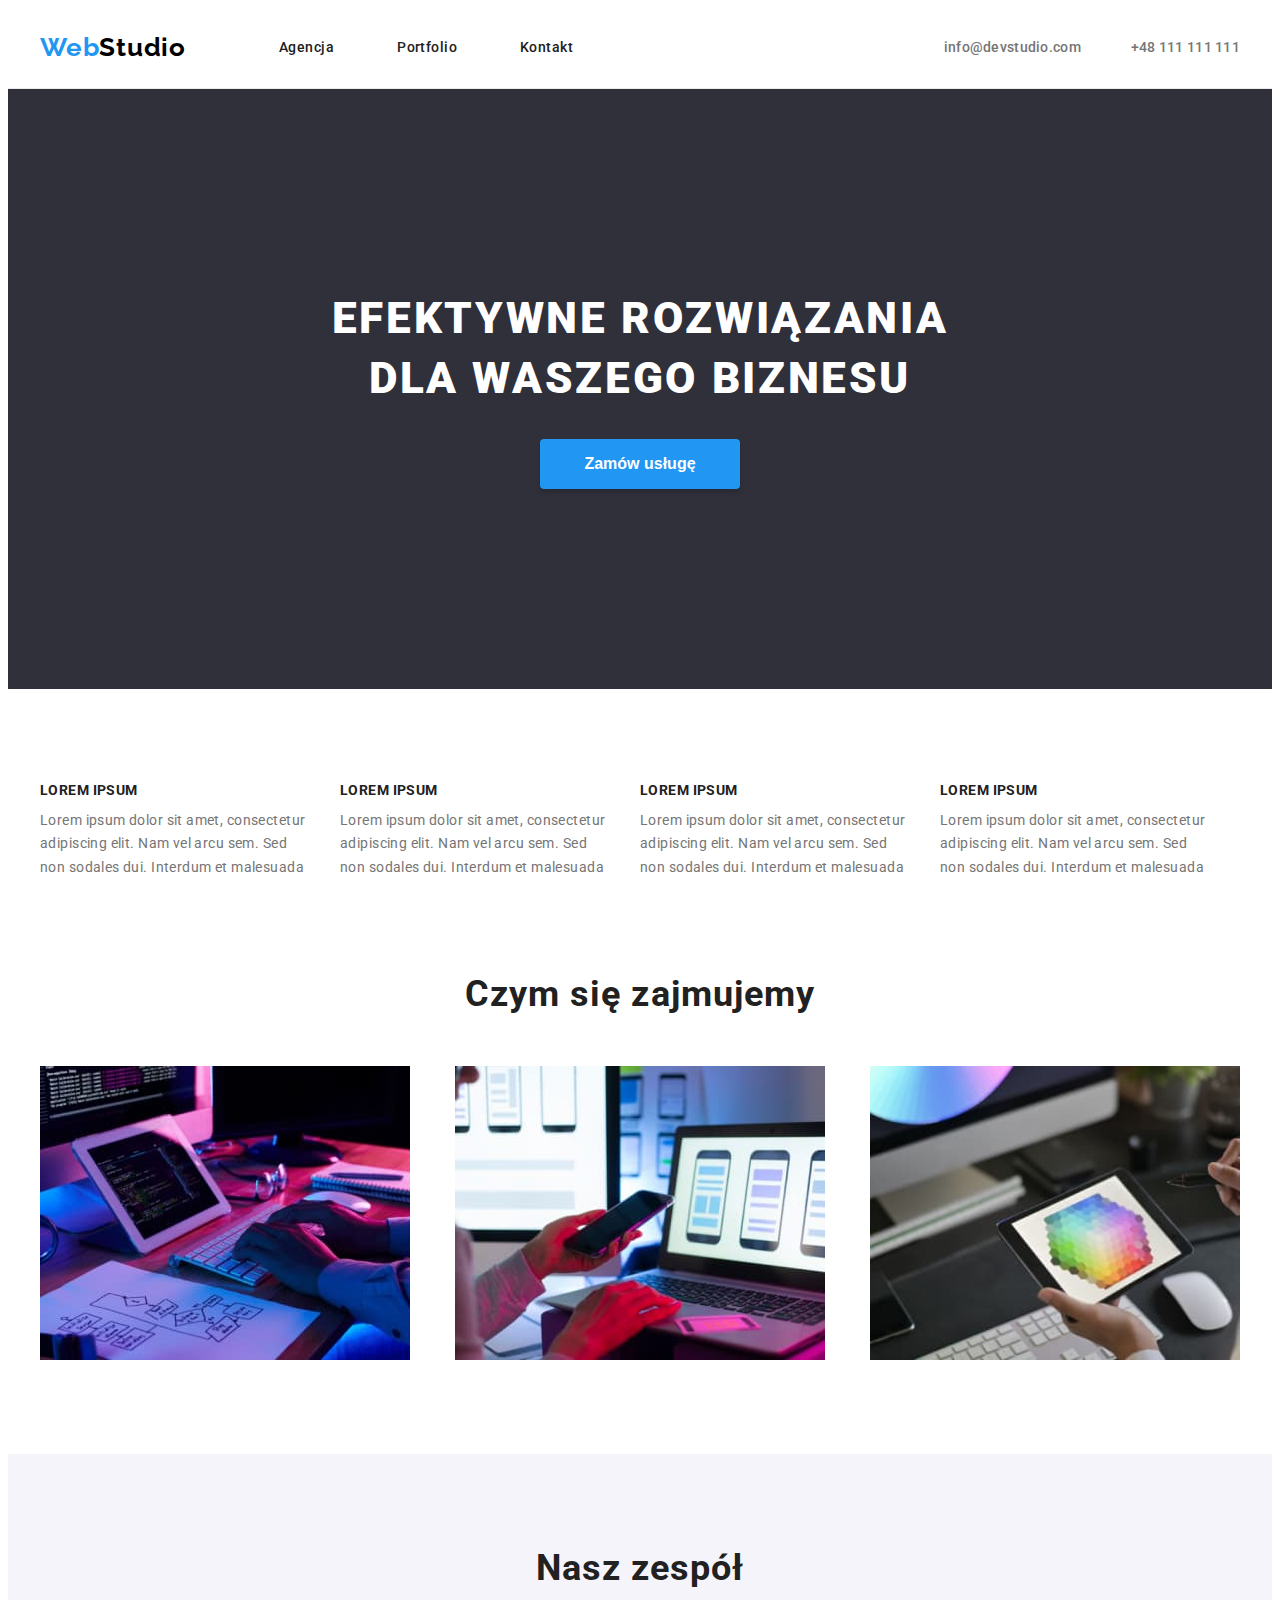
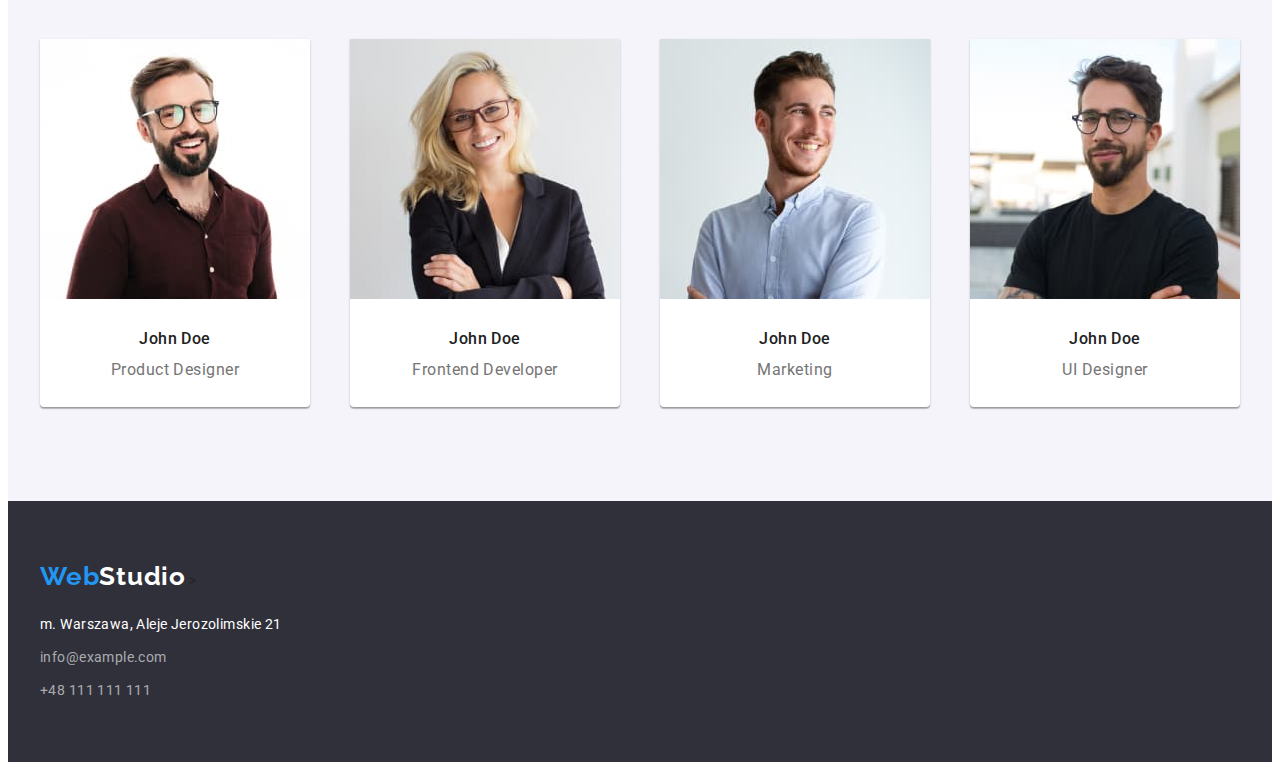
==== commit 1ff16f84: "Made a common class for photos and grid" ====
--- a/index.html
+++ b/index.html
@@ -3,15 +3,21 @@
   <head>
     <meta charset="utf-8" />
     <title>WebStudio</title>
-    <link rel="stylesheet" href="./css/styles.css" type="text/css" />
+    <link
+      rel="stylesheet"
+      href="https://cdnjs.cloudflare.com/ajax/libs/modern-normalize/1.1.0/modern-normalize.min.css"
+      integrity="sha512-wpPYUAdjBVSE4KJnH1VR1HeZfpl1ub8YT/NKx4PuQ5NmX2tKuGu6U/JRp5y+Y8XG2tV+wKQpNHVUX03MfMFn9Q=="
+      crossorigin="anonymous"
+      referrerpolicy="no-referrer"
+    />
     <link rel="preconnect" href="https://fonts.googleapis.com" />
     <link rel="preconnect" href="https://fonts.gstatic.com" crossorigin />
-    <link rel="stylesheet" href="https://cdnjs.cloudflare.com/ajax/libs/modern-normalize/1.1.0/modern-normalize.min.css" integrity="sha512-wpPYUAdjBVSE4KJnH1VR1HeZfpl1ub8YT/NKx4PuQ5NmX2tKuGu6U/JRp5y+Y8XG2tV+wKQpNHVUX03MfMFn9Q==" crossorigin="anonymous" referrerpolicy="no-referrer" />
-    />
     <link
       href="https://fonts.googleapis.com/css2?family=Raleway:wght@700&family=Roboto:wght@400;500;700;900&display=swap"
-      rel="stylesheet"/>
-      <link rel="stylesheet" href="./css/styles.css">
+      rel="stylesheet"
+    />
+    <link rel="stylesheet" href="./css/styles.css" />
+  </head>
   <body>
     <header class="header">
       <div class="container head">
@@ -32,25 +38,21 @@
           </ul>
         </nav>
         <ul class="contact-list list">
-          <li class="contact-item">
-            <a class="contact-link mail" href="mailto:info@devstudio.com"
+          <li>
+            <a class="contact-link" href="mailto:info@devstudio.com"
               >info@devstudio.com</a
             >
           </li>
-          <li class="contact-item">
-            <a class="contact-link phone" href="tel:48111111111"
-              >+48 111 111 111
-            </a>
+          <li>
+            <a class="contact-link" href="tel:48111111111">+48 111 111 111 </a>
           </li>
         </ul>
       </div>
     </header>
     <main>
       <section class="section top-background">
-        <div class="container title">
-          <h1 class="top-title">
-            EFEKTYWNE ROZWIĄZANIA DLA WASZEGO BIZNESU
-          </h1>
+        <div class="container">
+          <h1 class="top-title">EFEKTYWNE ROZWIĄZANIA DLA WASZEGO BIZNESU</h1>
           <button type="button" class="top-button">Zamów usługę</button>
         </div>
       </section>
--- a/css/styles.css
+++ b/css/styles.css
@@ -37,11 +37,12 @@
   list-style: none;
 }
 
-/* MAIN COLORS-COMMON*/
+/*COMMON*/
 
 :root {
+
   /* Grid */
-    --element-in-row: 3;
+  --element-in-row: 3;
   /* Font */
   --main-font: "Roboto", sans-serif;
   --secondary-font: "Raleway", sans-serif;
@@ -69,22 +70,17 @@
 
 /* HEADER-COMMON */
 
-.secion-title {
-  font-family: var(--main-font);
-  font-weight: 700;
-  font-size: 36px;
-  line-height: 1.16;
-  letter-spacing: 0.03em;
-  text-align: center;
-}
-
 .header {
   color: var(--brand-background-white);
+  padding: 24px 0 25px;
   border-bottom: 1px solid #ececec;
+  display: flex;
+  align-items: center;
 }
 
 .head {
   display: flex;
+  align-items: center;
 }
 
 .logo {
@@ -96,7 +92,6 @@
   text-decoration: none;
   color: #000;
   margin-right: 93px;
-  padding: 25px 0;
 }
 
 .logo-color {
@@ -106,7 +101,6 @@
 .nav-list,
 .contact-list {
   display: flex;
-  padding: 32px 0;
 }
 
 .nav-list {
@@ -127,7 +121,6 @@
   font-size: 14px;
   font-weight: 500;
   line-height: 1.1;
-  padding: 32px 0;
 }
 
 .nav-link:is(:hover, :focus, ) {
@@ -137,13 +130,11 @@
 .nav-list,
 .contact-list {
   display: flex;
-  padding: 32px 0;
 }
 
 .contact-link {
   font-family: var(--main-font);
   color: var(--brand-color-grey);
-  padding: 32px 0;
   font-size: 14px;
   line-height: 1.1;
   font-weight: 500;
@@ -155,10 +146,6 @@
   color: var(--brand-color-blue);
 }
 
-.phone {
-  margin-left: 50px;
-}
-
 /*INDEX.HTML*/
 
 /* Section main*/
@@ -170,27 +157,23 @@
 
 .top-background {
   background-color: var(--brand-background-dark);
-  height: 600px;
   padding-top: 200px;
   padding-bottom: 200px;
-  
 }
 
 .top-title {
-  font-family: var(--main-font);
   width: 696px;
   color: var(--brand-color-white);
   font-weight: 900;
   font-size: 44px;
-  line-height: 1.4;
   letter-spacing: 0.06em;
   text-transform: uppercase;
   margin: 0px auto;
   margin-bottom: 30px;
+  line-height: 1.3636;
 }
 
 .top-button {
-  font-family: var(--main-font);
   color: var(--brand-color-white);
   background-color: var(--brand-color-blue);
   font-style: normal;
@@ -205,7 +188,6 @@
   border: none;
   padding: 10px 42px;
   border-radius: 4px;
-
 }
 
 .top-button:is(:hover, :focus) {
@@ -214,7 +196,6 @@
 }
 
 .secondary-title {
-  font-family: var(--main-font);
   color: var(--brand-color-black);
   font-weight: 700;
   font-size: 36px;
@@ -227,7 +208,6 @@
 /* Section content list*/
 
 .content-title {
-  font-family: var(--main-font);
   font-weight: 700;
   font-size: 14px;
   line-height: 1.1;
@@ -236,7 +216,6 @@
 }
 
 .content-text {
-  font-family: var(--main-font);
   font-size: 14px;
   line-height: 1.7;
   color: var(--brand-color-grey);
@@ -248,18 +227,15 @@
   text-align: start;
   gap: 30px;
   flex-wrap: wrap;
-  padding-top: 94px;
-  padding-bottom: 94px;
 }
 
 .job {
-  padding: 0px;
+  padding-top: 0;
 }
 
 .job-list {
   display: flex;
   justify-content: space-between;
-  margin-bottom: 94px;
 }
 
 .job-item {
@@ -280,11 +256,9 @@
   border-radius: 0px 0px 4px 4px;
   width: 270px;
   height: 368px;
-  
 }
 
 .team-title {
-  font-family: var(--main-font);
   color: var(--brand-color-black);
   font-weight: 500;
   line-height: 1.2;
@@ -294,7 +268,6 @@
 }
 
 .team-text {
-  font-family: var(--main-font);
   color: var(--brand-color-grey);
   line-height: 1.2;
   letter-spacing: 0.03em;
@@ -318,27 +291,17 @@
 
 /*GRID*/
 
-:root {
-  --element-in-row: 3;
-}
-
 .grid {
-  display: flex;
-  flex-wrap: wrap;
-  gap: var(--gap);
-  justify-items: center;
   align-items: center;
   gap: 30px;
+  flex-wrap: wrap;
+  display: flex;
 }
 
 .grid-item {
   flex-basis: calc(100%- (var(--element-in-row)-1 * var(--gap))) /
     var(--element-in-row);
 }
-
-
-
-
 
 .filter-button {
   padding: 6px 22px;
@@ -398,15 +361,8 @@
   padding-left: 24px;
   padding-right: 24px;
   padding-bottom: 20px;
-  padding-top:20px;
-  text-align:start;
-}
-
-.photos {
-  display: flex;
-  flex-wrap: wrap;
-  margin-right: -15px;
-  margin-left: -15px;
+  padding-top: 20px;
+  text-align: start;
 }
 
 /* FOOTER-COMMON*/
